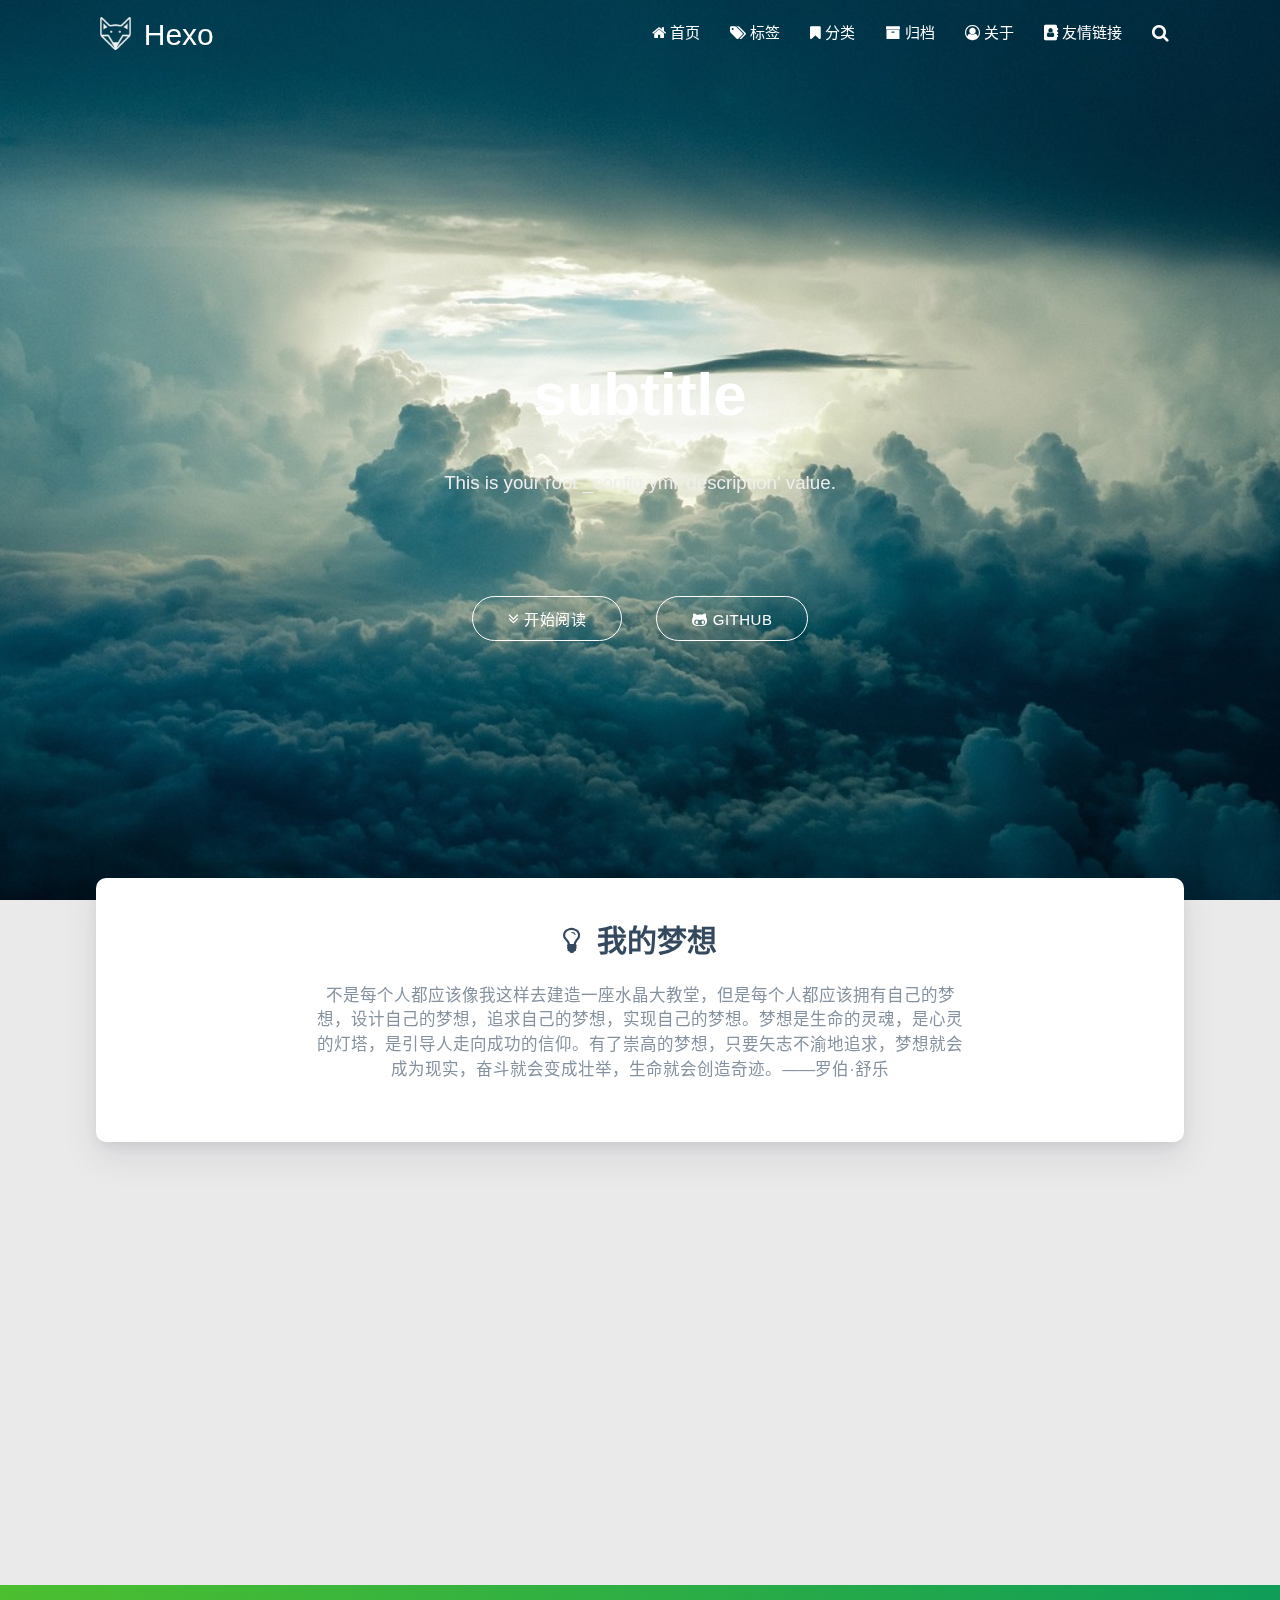
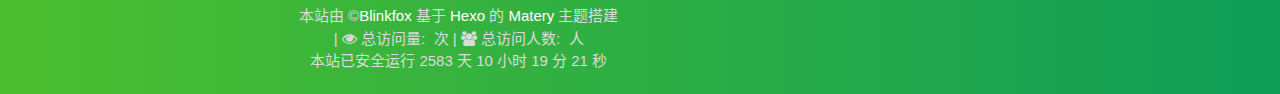
==== index.html @ eeea19c9 "Site updated: 2019-09-08 15:54:22" ====
<!DOCTYPE HTML>
<html lang="zh-CN">


<head><meta name="generator" content="Hexo 3.9.0">
    <meta charset="utf-8">
    <meta name="keywords" content="Hexo">
    <meta name="description" content="Hexo">
    <meta http-equiv="X-UA-Compatible" content="IE=edge">
    <meta name="viewport" content="width=device-width, initial-scale=1.0, user-scalable=no">
    <meta name="renderer" content="webkit|ie-stand|ie-comp">
    <meta name="mobile-web-app-capable" content="yes">
    <meta name="format-detection" content="telephone=no">
    <meta name="apple-mobile-web-app-capable" content="yes">
    <meta name="apple-mobile-web-app-status-bar-style" content="black-translucent">
    <title>Hexo</title>
    <link rel="icon" type="image/png" href="/favicon.png">

    <link rel="stylesheet" type="text/css" href="/libs/awesome/css/font-awesome.min.css">
    <link rel="stylesheet" type="text/css" href="/libs/materialize/materialize.min.css">
    <link rel="stylesheet" type="text/css" href="/libs/aos/aos.css">
    <link rel="stylesheet" type="text/css" href="/libs/animate/animate.min.css">
    <link rel="stylesheet" type="text/css" href="/libs/lightGallery/css/lightgallery.min.css">
    <link rel="stylesheet" type="text/css" href="/css/matery.css">
    <link rel="stylesheet" type="text/css" href="/css/my.css">
    <style type="text/css">
        
    </style>

    <script src="/libs/jquery/jquery-2.2.0.min.js"></script>
</head>


<body>

<header class="navbar-fixed">
    <nav id="headNav" class="bg-color nav-transparent">
        <div id="navContainer" class="nav-wrapper container">
            <div class="brand-logo">
                <a href="/" class="waves-effect waves-light">
                    
                    <img src="/medias/logo.png" class="logo-img" alt="LOGO">
                    
                    <span class="logo-span">Hexo</span>
                </a>
            </div>
            

<a href="#" data-target="mobile-nav" class="sidenav-trigger button-collapse"><i class="fa fa-navicon"></i></a>
<ul class="right">
    
    <li class="hide-on-med-and-down">
        <a href="/" class="waves-effect waves-light">
            
            <i class="fa fa-home"></i>
            
            <span>首页</span>
        </a>
    </li>
    
    <li class="hide-on-med-and-down">
        <a href="/tags" class="waves-effect waves-light">
            
            <i class="fa fa-tags"></i>
            
            <span>标签</span>
        </a>
    </li>
    
    <li class="hide-on-med-and-down">
        <a href="/categories" class="waves-effect waves-light">
            
            <i class="fa fa-bookmark"></i>
            
            <span>分类</span>
        </a>
    </li>
    
    <li class="hide-on-med-and-down">
        <a href="/archives" class="waves-effect waves-light">
            
            <i class="fa fa-archive"></i>
            
            <span>归档</span>
        </a>
    </li>
    
    <li class="hide-on-med-and-down">
        <a href="/about" class="waves-effect waves-light">
            
            <i class="fa fa-user-circle-o"></i>
            
            <span>关于</span>
        </a>
    </li>
    
    <li class="hide-on-med-and-down">
        <a href="/friends" class="waves-effect waves-light">
            
            <i class="fa fa-address-book"></i>
            
            <span>友情链接</span>
        </a>
    </li>
    
    <li>
        <a href="#searchModal" class="modal-trigger waves-effect waves-light">
            <i id="searchIcon" class="fa fa-search" title="搜索"></i>
        </a>
    </li>
</ul>

<div id="mobile-nav" class="side-nav sidenav">

    <div class="mobile-head bg-color">
        
        <img src="/medias/logo.png" class="logo-img circle responsive-img">
        
        <div class="logo-name">Hexo</div>
        <div class="logo-desc">
            
            Never really desperate, only the lost of the soul.
            
        </div>
    </div>

    

    <ul class="menu-list mobile-menu-list">
        
        <li>
            <a href="/" class="waves-effect waves-light">
                
                <i class="fa fa-fw fa-home"></i>
                
                首页
            </a>
        </li>
        
        <li>
            <a href="/tags" class="waves-effect waves-light">
                
                <i class="fa fa-fw fa-tags"></i>
                
                标签
            </a>
        </li>
        
        <li>
            <a href="/categories" class="waves-effect waves-light">
                
                <i class="fa fa-fw fa-bookmark"></i>
                
                分类
            </a>
        </li>
        
        <li>
            <a href="/archives" class="waves-effect waves-light">
                
                <i class="fa fa-fw fa-archive"></i>
                
                归档
            </a>
        </li>
        
        <li>
            <a href="/about" class="waves-effect waves-light">
                
                <i class="fa fa-fw fa-user-circle-o"></i>
                
                关于
            </a>
        </li>
        
        <li>
            <a href="/friends" class="waves-effect waves-light">
                
                <i class="fa fa-fw fa-address-book"></i>
                
                友情链接
            </a>
        </li>
        
        
        <li><div class="divider"></div></li>
        <li>
            <a href="https://github.com/blinkfox/hexo-theme-matery" class="waves-effect waves-light" target="_blank">
                <i class="fa fa-github-square fa-fw"></i>Fork Me
            </a>
        </li>
        
    </ul>
</div>

        </div>

        
            <style>
    .nav-transparent .github-corner {
        display: none !important;
    }

    .github-corner {
        position: absolute;
        z-index: 10;
        top: 0;
        right: 0;
        border: 0;
        transform: scale(1.1);
    }

    .github-corner svg {
        color: #0f9d58;
        fill: #fff;
        height: 64px;
        width: 64px;
    }

    .github-corner:hover .octo-arm {
        animation: a 0.56s ease-in-out;
    }

    .github-corner .octo-arm {
        animation: none;
    }

    @keyframes a {
        0%,
        to {
            transform: rotate(0);
        }
        20%,
        60% {
            transform: rotate(-25deg);
        }
        40%,
        80% {
            transform: rotate(10deg);
        }
    }
</style>

<a href="https://github.com/blinkfox/hexo-theme-matery" class="github-corner tooltipped hide-on-med-and-down" target="_blank"
   data-tooltip="Fork Me" data-position="left" data-delay="50">
    <svg viewBox="0 0 250 250" aria-hidden="true">
        <path d="M0,0 L115,115 L130,115 L142,142 L250,250 L250,0 Z"></path>
        <path d="M128.3,109.0 C113.8,99.7 119.0,89.6 119.0,89.6 C122.0,82.7 120.5,78.6 120.5,78.6 C119.2,72.0 123.4,76.3 123.4,76.3 C127.3,80.9 125.5,87.3 125.5,87.3 C122.9,97.6 130.6,101.9 134.4,103.2"
              fill="currentColor" style="transform-origin: 130px 106px;" class="octo-arm"></path>
        <path d="M115.0,115.0 C114.9,115.1 118.7,116.5 119.8,115.4 L133.7,101.6 C136.9,99.2 139.9,98.4 142.2,98.6 C133.8,88.0 127.5,74.4 143.8,58.0 C148.5,53.4 154.0,51.2 159.7,51.0 C160.3,49.4 163.2,43.6 171.4,40.1 C171.4,40.1 176.1,42.5 178.8,56.2 C183.1,58.6 187.2,61.8 190.9,65.4 C194.5,69.0 197.7,73.2 200.1,77.6 C213.8,80.2 216.3,84.9 216.3,84.9 C212.7,93.1 206.9,96.0 205.4,96.6 C205.1,102.4 203.0,107.8 198.3,112.5 C181.9,128.9 168.3,122.5 157.7,114.1 C157.9,116.9 156.7,120.9 152.7,124.9 L141.0,136.5 C139.8,137.7 141.6,141.9 141.8,141.8 Z"
              fill="currentColor" class="octo-body"></path>
    </svg>
</a>
        
    </nav>

</header>


<style>
    .carousel-control {
        width: 45px;
        height: 45px;
        line-height: 55px;
        border-radius: 45px;
        background: transparent;
        cursor: pointer;
        z-index: 100;
    }

    #prev-cover {
        position: absolute;
        top: 48%;
        left: 8px;
    }

    #next-cover {
        position: absolute;
        top: 48%;
        right: 8px;;
    }

    #prev-cover i {
        margin-right: 3px;
    }

    #next-cover i {
        margin-left: 3px;
    }

    .carousel-control:hover {
        background-color:rgba(0, 0, 0, .4);
    }

    .carousel-control i {
        color: #fff;
        font-size: 2.4rem;
    }
</style>



<div class="carousel carousel-slider center index-cover" data-indicators="true" style="margin-top: -64px;">
    

    <div class="carousel-item red white-text bg-cover about-cover">
        <div class="container">
            <div class="row">
    <div class="col s10 offset-s1 m8 offset-m2 l8 offset-l2">
        <div class="brand">
            <div class="title center-align">
                
                    subtitle
                
            </div>

            <div class="description center-align">
                
                    This is your root _config.yml 'description' value.
                
            </div>
        </div>
    </div>
</div>
<script>
// 每天切换 banner 图.  Switch banner image every day.
$('.bg-cover').css('background-image', 'url(/medias/banner/' + new Date().getDay() + '.jpg)');
</script>

            <div class="cover-btns">
                <a href="#indexCard" class="waves-effect waves-light btn">
                    <i class="fa fa-angle-double-down"></i>开始阅读
                </a>

                
                <a href="https://github.com/blinkfox/hexo-theme-matery" class="waves-effect waves-light btn" target="_blank">
                    <i class="fa fa-github-alt"></i>Github
                </a>
                
            </div>
            <div class="cover-social-link">














</div>
        </div>
    </div>

    
</div>

<script>
$(function () {
    let coverSlider = $('.carousel');
    coverSlider.carousel({
        duration: Number('120'),
        fullWidth: true,
        indicators: 'true' === 'true'
    });

    let carouselIntervalId;
    
    // Loop to call the next cover article picture.
    let autoCarousel = function() {
        carouselIntervalId = setInterval(function () {
            coverSlider.carousel('next');
        }, 5000);
    };
    autoCarousel();
    

    let restartPlay = function () {
        
        clearInterval(carouselIntervalId);
        autoCarousel();
        
    };

    
    // prev and next cover post.
    $('#prev-cover').click(function () {
        coverSlider.carousel('prev');
        restartPlay();
    });
    $('#next-cover').click(function () {
        coverSlider.carousel('next');
        restartPlay();
    });
    
});
</script>



<main class="content">

    
    <div id="indexCard" class="index-card">
        <div class="container ">
            <div class="card">
                <div class="card-content">
                    
                        <div class="dream">
    
    <div class="title center-align">
        <i class="fa fa-lightbulb-o"></i>&nbsp;&nbsp;我的梦想
    </div>
    
    <div class="row">
        <div class="col l8 offset-l2 m10 offset-m1 s10 offset-s1 center-align text">
            不是每个人都应该像我这样去建造一座水晶大教堂，但是每个人都应该拥有自己的梦想，设计自己的梦想，追求自己的梦想，实现自己的梦想。梦想是生命的灵魂，是心灵的灯塔，是引导人走向成功的信仰。有了崇高的梦想，只要矢志不渝地追求，梦想就会成为现实，奋斗就会变成壮举，生命就会创造奇迹。——罗伯·舒乐
        </div>
    </div>
</div>
                    

                    

                    

                    <div id="recommend-sections" class="recommend">
                        



                    </div>
                </div>
            </div>
        </div>
    </div>
    

    

    <!-- 所有文章卡片 -->
    <article id="articles" class="container articles">
        <div class="row article-row">
            
            <div class="article col s12 m6 l4" data-aos="zoom-in">
                <div class="card">
                    <a href="/2019/09/08/Blog-test/">
                        <div class="card-image">
                            
                            
                            <img src="/medias/featureimages/0.jpg" class="responsive-img" alt="Blog test">
                            
                            <span class="card-title">Blog test</span>
                        </div>
                    </a>

                    <div class="card-content article-content">
                        <div class="summary block-with-text">
                            
                                
                            
                        </div>
                        <div class="publish-info">
                            <span class="publish-date">
                                <i class="fa fa-clock-o fa-fw icon-date"></i>2019-09-08
                            </span>
                            <span class="publish-author">
                                
                                <i class="fa fa-user fa-fw"></i>
                                txink
                                
                            </span>
                        </div>
                    </div>

                    
                </div>
            </div>
            
            <div class="article col s12 m6 l4" data-aos="zoom-in">
                <div class="card">
                    <a href="/2019/09/08/hello-world/">
                        <div class="card-image">
                            
                            
                            <img src="/medias/featureimages/12.jpg" class="responsive-img" alt="Hello World">
                            
                            <span class="card-title">Hello World</span>
                        </div>
                    </a>

                    <div class="card-content article-content">
                        <div class="summary block-with-text">
                            
                                Welcome to Hexo! This is your very first post. Check documentation for more info. If you get any problems when using Hex
                            
                        </div>
                        <div class="publish-info">
                            <span class="publish-date">
                                <i class="fa fa-clock-o fa-fw icon-date"></i>2019-09-08
                            </span>
                            <span class="publish-author">
                                
                                <i class="fa fa-user fa-fw"></i>
                                txink
                                
                            </span>
                        </div>
                    </div>

                    
                </div>
            </div>
            
        </div>
    </article>

</main>



<footer class="page-footer bg-color">
    <div class="container row center-align">
        <div class="col s12 m8 l8 copy-right">
            本站由&nbsp;&copy;<a href="https://blinkfox.github.io/" target="_blank">Blinkfox</a>&nbsp;基于
            <a href="https://hexo.io/" target="_blank">Hexo</a>&nbsp;的
            <a href="https://github.com/blinkfox/hexo-theme-matery" target="_blank">Matery</a>&nbsp;主题搭建
            <br>
            
            
            
            
            
            <span id="busuanzi_container_site_pv">
                |&nbsp;<i class="fa fa-eye"></i>&nbsp;总访问量:&nbsp;<span id="busuanzi_value_site_pv"
                    class="white-color"></span>&nbsp;次
            </span>
            
            
            <span id="busuanzi_container_site_uv">
                |&nbsp;<i class="fa fa-users"></i>&nbsp;总访问人数:&nbsp;<span id="busuanzi_value_site_uv"
                    class="white-color"></span>&nbsp;人
            </span>
            <br>
            <span id="timeDate">载入天数...</span><span id="times">载入时分秒...</span>
            <script>
                var now = new Date();

                function createtime() {
                    var grt = new Date("06/28/2019 00:00:00");
                    now.setTime(now.getTime() + 250);
                    days = (now - grt) / 1000 / 60 / 60 / 24;
                    dnum = Math.floor(days);
                    hours = (now - grt) / 1000 / 60 / 60 - (24 * dnum);
                    hnum = Math.floor(hours);
                    if (String(hnum).length == 1) {
                        hnum = "0" + hnum;
                    }
                    minutes = (now - grt) / 1000 / 60 - (24 * 60 * dnum) - (60 * hnum);
                    mnum = Math.floor(minutes);
                    if (String(mnum).length == 1) {
                        mnum = "0" + mnum;
                    }
                    seconds = (now - grt) / 1000 - (24 * 60 * 60 * dnum) - (60 * 60 * hnum) - (60 * mnum);
                    snum = Math.round(seconds);
                    if (String(snum).length == 1) {
                        snum = "0" + snum;
                    }
                    document.getElementById("timeDate").innerHTML = "本站已安全运行 " + dnum + " 天 ";
                    document.getElementById("times").innerHTML = hnum + " 小时 " + mnum + " 分 " + snum + " 秒";
                }
                setInterval("createtime()", 250);
            </script>
            
            
        </div>
        <div class="col s12 m4 l4 social-link social-statis">














</div>
    </div>
</footer>

<div class="progress-bar"></div>


<!-- 搜索遮罩框 -->
<div id="searchModal" class="modal">
    <div class="modal-content">
        <div class="search-header">
            <span class="title"><i class="fa fa-search"></i>&nbsp;&nbsp;搜索</span>
            <input type="search" id="searchInput" name="s" placeholder="请输入搜索的关键字"
                   class="search-input">
        </div>
        <div id="searchResult"></div>
    </div>
</div>

<script src="/js/search.js"></script>
<script type="text/javascript">
$(function () {
    searchFunc("/" + "search.xml", 'searchInput', 'searchResult');
});
</script>
<!-- 回到顶部按钮 -->
<div id="backTop" class="top-scroll">
    <a class="btn-floating btn-large waves-effect waves-light" href="#!">
        <i class="fa fa-angle-up"></i>
    </a>
</div>


<script src="/libs/materialize/materialize.min.js"></script>
<script src="/libs/masonry/masonry.pkgd.min.js"></script>
<script src="/libs/aos/aos.js"></script>
<script src="/libs/scrollprogress/scrollProgress.min.js"></script>
<script src="/libs/lightGallery/js/lightgallery-all.min.js"></script>
<script src="/js/matery.js"></script>

<!-- Global site tag (gtag.js) - Google Analytics -->



    <script src="/libs/others/clicklove.js"></script>


    <script async src="/libs/others/busuanzi.pure.mini.js"></script>


</body>
</html>
---- libs/lightGallery/css/lightgallery.min.css ----
.lg-sub-html,.lg-toolbar{background-color:rgba(0,0,0,.45)}@font-face{font-family:lg;src:url(../fonts/lg.eot?n1z373);src:url(../fonts/lg.eot?#iefixn1z373) format("embedded-opentype"),url(../fonts/lg.woff?n1z373) format("woff"),url(../fonts/lg.ttf?n1z373) format("truetype"),url(../fonts/lg.svg?n1z373#lg) format("svg");font-weight:400;font-style:normal}.lg-icon{font-family:lg;speak:none;font-style:normal;font-weight:400;font-variant:normal;text-transform:none;line-height:1;-webkit-font-smoothing:antialiased;-moz-osx-font-smoothing:grayscale}.lg-actions .lg-next,.lg-actions .lg-prev{background-color:rgba(0,0,0,.45);border-radius:2px;color:#999;cursor:pointer;display:block;font-size:22px;margin-top:-10px;padding:8px 10px 9px;position:absolute;top:50%;z-index:1080;border:none;outline:0}.lg-actions .lg-next.disabled,.lg-actions .lg-prev.disabled{pointer-events:none;opacity:.5}.lg-actions .lg-next:hover,.lg-actions .lg-prev:hover{color:#FFF}.lg-actions .lg-next{right:20px}.lg-actions .lg-next:before{content:"\e095"}.lg-actions .lg-prev{left:20px}.lg-actions .lg-prev:after{content:"\e094"}@-webkit-keyframes lg-right-end{0%,100%{left:0}50%{left:-30px}}@-moz-keyframes lg-right-end{0%,100%{left:0}50%{left:-30px}}@-ms-keyframes lg-right-end{0%,100%{left:0}50%{left:-30px}}@keyframes lg-right-end{0%,100%{left:0}50%{left:-30px}}@-webkit-keyframes lg-left-end{0%,100%{left:0}50%{left:30px}}@-moz-keyframes lg-left-end{0%,100%{left:0}50%{left:30px}}@-ms-keyframes lg-left-end{0%,100%{left:0}50%{left:30px}}@keyframes lg-left-end{0%,100%{left:0}50%{left:30px}}.lg-outer.lg-right-end .lg-object{-webkit-animation:lg-right-end .3s;-o-animation:lg-right-end .3s;animation:lg-right-end .3s;position:relative}.lg-outer.lg-left-end .lg-object{-webkit-animation:lg-left-end .3s;-o-animation:lg-left-end .3s;animation:lg-left-end .3s;position:relative}.lg-toolbar{z-index:1082;left:0;position:absolute;top:0;width:100%}.lg-toolbar .lg-icon{color:#999;cursor:pointer;float:right;font-size:24px;height:47px;line-height:27px;padding:10px 0;text-align:center;width:50px;text-decoration:none!important;outline:0;-webkit-transition:color .2s linear;-o-transition:color .2s linear;transition:color .2s linear}.lg-toolbar .lg-icon:hover{color:#FFF}.lg-toolbar .lg-close:after{content:"\e070"}.lg-toolbar .lg-download:after{content:"\e0f2"}.lg-sub-html{bottom:0;color:#EEE;font-size:16px;left:0;padding:10px 40px;position:fixed;right:0;text-align:center;z-index:1080}.lg-sub-html h4{margin:0;font-size:13px;font-weight:700}.lg-sub-html p{font-size:12px;margin:5px 0 0}#lg-counter{color:#999;display:inline-block;font-size:16px;padding-left:20px;padding-top:12px;vertical-align:middle}.lg-next,.lg-prev,.lg-toolbar{opacity:1;-webkit-transition:-webkit-transform .35s cubic-bezier(0,0,.25,1) 0s,opacity .35s cubic-bezier(0,0,.25,1) 0s,color .2s linear;-moz-transition:-moz-transform .35s cubic-bezier(0,0,.25,1) 0s,opacity .35s cubic-bezier(0,0,.25,1) 0s,color .2s linear;-o-transition:-o-transform .35s cubic-bezier(0,0,.25,1) 0s,opacity .35s cubic-bezier(0,0,.25,1) 0s,color .2s linear;transition:transform .35s cubic-bezier(0,0,.25,1) 0s,opacity .35s cubic-bezier(0,0,.25,1) 0s,color .2s linear}.lg-hide-items .lg-prev{opacity:0;-webkit-transform:translate3d(-10px,0,0);transform:translate3d(-10px,0,0)}.lg-hide-items .lg-next{opacity:0;-webkit-transform:translate3d(10px,0,0);transform:translate3d(10px,0,0)}.lg-hide-items .lg-toolbar{opacity:0;-webkit-transform:translate3d(0,-10px,0);transform:translate3d(0,-10px,0)}body:not(.lg-from-hash) .lg-outer.lg-start-zoom .lg-object{-webkit-transform:scale3d(.5,.5,.5);transform:scale3d(.5,.5,.5);opacity:0;-webkit-transition:-webkit-transform 250ms cubic-bezier(0,0,.25,1) 0s,opacity 250ms cubic-bezier(0,0,.25,1)!important;-moz-transition:-moz-transform 250ms cubic-bezier(0,0,.25,1) 0s,opacity 250ms cubic-bezier(0,0,.25,1)!important;-o-transition:-o-transform 250ms cubic-bezier(0,0,.25,1) 0s,opacity 250ms cubic-bezier(0,0,.25,1)!important;transition:transform 250ms cubic-bezier(0,0,.25,1) 0s,opacity 250ms cubic-bezier(0,0,.25,1)!important;-webkit-transform-origin:50% 50%;-moz-transform-origin:50% 50%;-ms-transform-origin:50% 50%;transform-origin:50% 50%}body:not(.lg-from-hash) .lg-outer.lg-start-zoom .lg-item.lg-complete .lg-object{-webkit-transform:scale3d(1,1,1);transform:scale3d(1,1,1);opacity:1}.lg-outer .lg-thumb-outer{background-color:#0D0A0A;bottom:0;position:absolute;width:100%;z-index:1080;max-height:350px;-webkit-transform:translate3d(0,100%,0);transform:translate3d(0,100%,0);-webkit-transition:-webkit-transform .25s cubic-bezier(0,0,.25,1) 0s;-moz-transition:-moz-transform .25s cubic-bezier(0,0,.25,1) 0s;-o-transition:-o-transform .25s cubic-bezier(0,0,.25,1) 0s;transition:transform .25s cubic-bezier(0,0,.25,1) 0s}.lg-outer .lg-thumb-outer.lg-grab .lg-thumb-item{cursor:-webkit-grab;cursor:-moz-grab;cursor:-o-grab;cursor:-ms-grab;cursor:grab}.lg-outer .lg-thumb-outer.lg-grabbing .lg-thumb-item{cursor:move;cursor:-webkit-grabbing;cursor:-moz-grabbing;cursor:-o-grabbing;cursor:-ms-grabbing;cursor:grabbing}.lg-outer .lg-thumb-outer.lg-dragging .lg-thumb{-webkit-transition-duration:0s!important;transition-duration:0s!important}.lg-outer.lg-thumb-open .lg-thumb-outer{-webkit-transform:translate3d(0,0,0);transform:translate3d(0,0,0)}.lg-outer .lg-thumb{padding:10px 0;height:100%;margin-bottom:-5px}.lg-outer .lg-thumb-item{cursor:pointer;float:left;overflow:hidden;height:100%;border:2px solid #FFF;border-radius:4px;margin-bottom:5px}@media (min-width:1025px){.lg-outer .lg-thumb-item{-webkit-transition:border-color .25s ease;-o-transition:border-color .25s ease;transition:border-color .25s ease}}.lg-outer .lg-thumb-item.active,.lg-outer .lg-thumb-item:hover{border-color:#a90707}.lg-outer .lg-thumb-item img{width:100%;height:100%;object-fit:cover}.lg-outer.lg-has-thumb .lg-item{padding-bottom:120px}.lg-outer.lg-can-toggle .lg-item{padding-bottom:0}.lg-outer.lg-pull-caption-up .lg-sub-html{-webkit-transition:bottom .25s ease;-o-transition:bottom .25s ease;transition:bottom .25s ease}.lg-outer.lg-pull-caption-up.lg-thumb-open .lg-sub-html{bottom:100px}.lg-outer .lg-toogle-thumb{background-color:#0D0A0A;border-radius:2px 2px 0 0;color:#999;cursor:pointer;font-size:24px;height:39px;line-height:27px;padding:5px 0;position:absolute;right:20px;text-align:center;top:-39px;width:50px}.lg-outer .lg-toogle-thumb:hover,.lg-outer.lg-dropdown-active #lg-share{color:#FFF}.lg-outer .lg-toogle-thumb:after{content:"\e1ff"}.lg-outer .lg-video-cont{display:inline-block;vertical-align:middle;max-width:1140px;max-height:100%;width:100%;padding:0 5px}.lg-outer .lg-video{width:100%;height:0;padding-bottom:56.25%;overflow:hidden;position:relative}.lg-outer .lg-video .lg-object{display:inline-block;position:absolute;top:0;left:0;width:100%!important;height:100%!important}.lg-outer .lg-video .lg-video-play{width:84px;height:59px;position:absolute;left:50%;top:50%;margin-left:-42px;margin-top:-30px;z-index:1080;cursor:pointer}.lg-outer .lg-has-iframe .lg-video{-webkit-overflow-scrolling:touch;overflow:auto}.lg-outer .lg-has-vimeo .lg-video-play{background:url(../img/vimeo-play.png) no-repeat}.lg-outer .lg-has-vimeo:hover .lg-video-play{background:url(../img/vimeo-play.png) 0 -58px no-repeat}.lg-outer .lg-has-html5 .lg-video-play{background:url(../img/video-play.png) no-repeat;height:64px;margin-left:-32px;margin-top:-32px;width:64px;opacity:.8}.lg-outer .lg-has-html5:hover .lg-video-play{opacity:1}.lg-outer .lg-has-youtube .lg-video-play{background:url(../img/youtube-play.png) no-repeat}.lg-outer .lg-has-youtube:hover .lg-video-play{background:url(../img/youtube-play.png) 0 -60px no-repeat}.lg-outer .lg-video-object{width:100%!important;height:100%!important;position:absolute;top:0;left:0}.lg-outer .lg-has-video .lg-video-object{visibility:hidden}.lg-outer .lg-has-video.lg-video-playing .lg-object,.lg-outer .lg-has-video.lg-video-playing .lg-video-play{display:none}.lg-outer .lg-has-video.lg-video-playing .lg-video-object{visibility:visible}.lg-progress-bar{background-color:#333;height:5px;left:0;position:absolute;top:0;width:100%;z-index:1083;opacity:0;-webkit-transition:opacity 80ms ease 0s;-moz-transition:opacity 80ms ease 0s;-o-transition:opacity 80ms ease 0s;transition:opacity 80ms ease 0s}.lg-progress-bar .lg-progress{background-color:#a90707;height:5px;width:0}.lg-progress-bar.lg-start .lg-progress{width:100%}.lg-show-autoplay .lg-progress-bar{opacity:1}.lg-autoplay-button:after{content:"\e01d"}.lg-show-autoplay .lg-autoplay-button:after{content:"\e01a"}.lg-outer.lg-css3.lg-zoom-dragging .lg-item.lg-complete.lg-zoomable .lg-image,.lg-outer.lg-css3.lg-zoom-dragging .lg-item.lg-complete.lg-zoomable .lg-img-wrap{-webkit-transition-duration:0s;transition-duration:0s}.lg-outer.lg-use-transition-for-zoom .lg-item.lg-complete.lg-zoomable .lg-img-wrap{-webkit-transition:-webkit-transform .3s cubic-bezier(0,0,.25,1) 0s;-moz-transition:-moz-transform .3s cubic-bezier(0,0,.25,1) 0s;-o-transition:-o-transform .3s cubic-bezier(0,0,.25,1) 0s;transition:transform .3s cubic-bezier(0,0,.25,1) 0s}.lg-outer.lg-use-left-for-zoom .lg-item.lg-complete.lg-zoomable .lg-img-wrap{-webkit-transition:left .3s cubic-bezier(0,0,.25,1) 0s,top .3s cubic-bezier(0,0,.25,1) 0s;-moz-transition:left .3s cubic-bezier(0,0,.25,1) 0s,top .3s cubic-bezier(0,0,.25,1) 0s;-o-transition:left .3s cubic-bezier(0,0,.25,1) 0s,top .3s cubic-bezier(0,0,.25,1) 0s;transition:left .3s cubic-bezier(0,0,.25,1) 0s,top .3s cubic-bezier(0,0,.25,1) 0s}.lg-outer .lg-item.lg-complete.lg-zoomable .lg-img-wrap{-webkit-transform:translate3d(0,0,0);transform:translate3d(0,0,0);-webkit-backface-visibility:hidden;-moz-backface-visibility:hidden;backface-visibility:hidden}.lg-outer .lg-item.lg-complete.lg-zoomable .lg-image{-webkit-transform:scale3d(1,1,1);transform:scale3d(1,1,1);-webkit-transition:-webkit-transform .3s cubic-bezier(0,0,.25,1) 0s,opacity .15s!important;-moz-transition:-moz-transform .3s cubic-bezier(0,0,.25,1) 0s,opacity .15s!important;-o-transition:-o-transform .3s cubic-bezier(0,0,.25,1) 0s,opacity .15s!important;transition:transform .3s cubic-bezier(0,0,.25,1) 0s,opacity .15s!important;-webkit-transform-origin:0 0;-moz-transform-origin:0 0;-ms-transform-origin:0 0;transform-origin:0 0;-webkit-backface-visibility:hidden;-moz-backface-visibility:hidden;backface-visibility:hidden}#lg-zoom-in:after{content:"\e311"}#lg-actual-size{font-size:20px}#lg-actual-size:after{content:"\e033"}#lg-zoom-out{opacity:.5;pointer-events:none}#lg-zoom-out:after{content:"\e312"}.lg-zoomed #lg-zoom-out{opacity:1;pointer-events:auto}.lg-outer .lg-pager-outer{bottom:60px;left:0;position:absolute;right:0;text-align:center;z-index:1080;height:10px}.lg-outer .lg-pager-outer.lg-pager-hover .lg-pager-cont{overflow:visible}.lg-outer .lg-pager-cont{cursor:pointer;display:inline-block;overflow:hidden;position:relative;vertical-align:top;margin:0 5px}.lg-outer .lg-pager-cont:hover .lg-pager-thumb-cont{opacity:1;-webkit-transform:translate3d(0,0,0);transform:translate3d(0,0,0)}.lg-outer .lg-pager-cont.lg-pager-active .lg-pager{box-shadow:0 0 0 2px #fff inset}.lg-outer .lg-pager-thumb-cont{background-color:#fff;color:#FFF;bottom:100%;height:83px;left:0;margin-bottom:20px;margin-left:-60px;opacity:0;padding:5px;position:absolute;width:120px;border-radius:3px;-webkit-transition:opacity .15s ease 0s,-webkit-transform .15s ease 0s;-moz-transition:opacity .15s ease 0s,-moz-transform .15s ease 0s;-o-transition:opacity .15s ease 0s,-o-transform .15s ease 0s;transition:opacity .15s ease 0s,transform .15s ease 0s;-webkit-transform:translate3d(0,5px,0);transform:translate3d(0,5px,0)}.lg-outer .lg-pager-thumb-cont img{width:100%;height:100%}.lg-outer .lg-pager{background-color:rgba(255,255,255,.5);border-radius:50%;box-shadow:0 0 0 8px rgba(255,255,255,.7) inset;display:block;height:12px;-webkit-transition:box-shadow .3s ease 0s;-o-transition:box-shadow .3s ease 0s;transition:box-shadow .3s ease 0s;width:12px}.lg-outer .lg-pager:focus,.lg-outer .lg-pager:hover{box-shadow:0 0 0 8px #fff inset}.lg-outer .lg-caret{border-left:10px solid transparent;border-right:10px solid transparent;border-top:10px dashed;bottom:-10px;display:inline-block;height:0;left:50%;margin-left:-5px;position:absolute;vertical-align:middle;width:0}.lg-fullscreen:after{content:"\e20c"}.lg-fullscreen-on .lg-fullscreen:after{content:"\e20d"}.lg-outer #lg-dropdown-overlay{background-color:rgba(0,0,0,.25);bottom:0;cursor:default;left:0;position:fixed;right:0;top:0;z-index:1081;opacity:0;visibility:hidden;-webkit-transition:visibility 0s linear .18s,opacity .18s linear 0s;-o-transition:visibility 0s linear .18s,opacity .18s linear 0s;transition:visibility 0s linear .18s,opacity .18s linear 0s}.lg-outer.lg-dropdown-active #lg-dropdown-overlay,.lg-outer.lg-dropdown-active .lg-dropdown{-webkit-transition-delay:0s;transition-delay:0s;-moz-transform:translate3d(0,0,0);-o-transform:translate3d(0,0,0);-ms-transform:translate3d(0,0,0);-webkit-transform:translate3d(0,0,0);transform:translate3d(0,0,0);opacity:1;visibility:visible}.lg-outer .lg-dropdown{background-color:#fff;border-radius:2px;font-size:14px;list-style-type:none;margin:0;padding:10px 0;position:absolute;right:0;text-align:left;top:50px;opacity:0;visibility:hidden;-moz-transform:translate3d(0,5px,0);-o-transform:translate3d(0,5px,0);-ms-transform:translate3d(0,5px,0);-webkit-transform:translate3d(0,5px,0);transform:translate3d(0,5px,0);-webkit-transition:-webkit-transform .18s linear 0s,visibility 0s linear .5s,opacity .18s linear 0s;-moz-transition:-moz-transform .18s linear 0s,visibility 0s linear .5s,opacity .18s linear 0s;-o-transition:-o-transform .18s linear 0s,visibility 0s linear .5s,opacity .18s linear 0s;transition:transform .18s linear 0s,visibility 0s linear .5s,opacity .18s linear 0s}.lg-outer .lg-dropdown:after{content:"";display:block;height:0;width:0;position:absolute;border:8px solid transparent;border-bottom-color:#FFF;right:16px;top:-16px}.lg-outer .lg-dropdown>li:last-child{margin-bottom:0}.lg-outer .lg-dropdown>li:hover .lg-icon,.lg-outer .lg-dropdown>li:hover a{color:#333}.lg-outer .lg-dropdown a{color:#333;display:block;white-space:pre;padding:4px 12px;font-family:"Open Sans","Helvetica Neue",Helvetica,Arial,sans-serif;font-size:12px}.lg-outer .lg-dropdown a:hover{background-color:rgba(0,0,0,.07)}.lg-outer .lg-dropdown .lg-dropdown-text{display:inline-block;line-height:1;margin-top:-3px;vertical-align:middle}.lg-outer .lg-dropdown .lg-icon{color:#333;display:inline-block;float:none;font-size:20px;height:auto;line-height:1;margin-right:8px;padding:0;vertical-align:middle;width:auto}.lg-outer,.lg-outer .lg,.lg-outer .lg-inner{width:100%;height:100%}.lg-outer #lg-share{position:relative}.lg-outer #lg-share:after{content:"\e80d"}.lg-outer #lg-share-facebook .lg-icon{color:#3b5998}.lg-outer #lg-share-facebook .lg-icon:after{content:"\e901"}.lg-outer #lg-share-twitter .lg-icon{color:#00aced}.lg-outer #lg-share-twitter .lg-icon:after{content:"\e904"}.lg-outer #lg-share-googleplus .lg-icon{color:#dd4b39}.lg-outer #lg-share-googleplus .lg-icon:after{content:"\e902"}.lg-outer #lg-share-pinterest .lg-icon{color:#cb2027}.lg-outer #lg-share-pinterest .lg-icon:after{content:"\e903"}.lg-group:after{content:"";display:table;clear:both}.lg-outer{position:fixed;top:0;left:0;z-index:1050;text-align:left;opacity:0;-webkit-transition:opacity .15s ease 0s;-o-transition:opacity .15s ease 0s;transition:opacity .15s ease 0s}.lg-outer *{-webkit-box-sizing:border-box;-moz-box-sizing:border-box;box-sizing:border-box}.lg-outer.lg-visible{opacity:1}.lg-outer.lg-css3 .lg-item.lg-current,.lg-outer.lg-css3 .lg-item.lg-next-slide,.lg-outer.lg-css3 .lg-item.lg-prev-slide{-webkit-transition-duration:inherit!important;transition-duration:inherit!important;-webkit-transition-timing-function:inherit!important;transition-timing-function:inherit!important}.lg-outer.lg-css3.lg-dragging .lg-item.lg-current,.lg-outer.lg-css3.lg-dragging .lg-item.lg-next-slide,.lg-outer.lg-css3.lg-dragging .lg-item.lg-prev-slide{-webkit-transition-duration:0s!important;transition-duration:0s!important;opacity:1}.lg-outer.lg-grab img.lg-object{cursor:-webkit-grab;cursor:-moz-grab;cursor:-o-grab;cursor:-ms-grab;cursor:grab}.lg-outer.lg-grabbing img.lg-object{cursor:move;cursor:-webkit-grabbing;cursor:-moz-grabbing;cursor:-o-grabbing;cursor:-ms-grabbing;cursor:grabbing}.lg-outer .lg{position:relative;overflow:hidden;margin-left:auto;margin-right:auto;max-width:100%;max-height:100%}.lg-outer .lg-inner{position:absolute;left:0;top:0;white-space:nowrap}.lg-outer .lg-item{background:url(../img/loading.gif) center center no-repeat;display:none!important}.lg-outer.lg-css .lg-current,.lg-outer.lg-css3 .lg-current,.lg-outer.lg-css3 .lg-next-slide,.lg-outer.lg-css3 .lg-prev-slide{display:inline-block!important}.lg-outer .lg-img-wrap,.lg-outer .lg-item{display:inline-block;text-align:center;position:absolute;width:100%;height:100%}.lg-outer .lg-img-wrap:before,.lg-outer .lg-item:before{content:"";display:inline-block;height:50%;width:1px;margin-right:-1px}.lg-outer .lg-img-wrap{position:absolute;padding:0 5px;left:0;right:0;top:0;bottom:0}.lg-outer .lg-item.lg-complete{background-image:none}.lg-outer .lg-item.lg-current{z-index:1060}.lg-outer .lg-image{display:inline-block;vertical-align:middle;max-width:100%;max-height:100%;width:auto!important;height:auto!important}.lg-outer.lg-show-after-load .lg-item .lg-object,.lg-outer.lg-show-after-load .lg-item .lg-video-play{opacity:0;-webkit-transition:opacity .15s ease 0s;-o-transition:opacity .15s ease 0s;transition:opacity .15s ease 0s}.lg-outer.lg-show-after-load .lg-item.lg-complete .lg-object,.lg-outer.lg-show-after-load .lg-item.lg-complete .lg-video-play{opacity:1}.lg-outer .lg-empty-html,.lg-outer.lg-hide-download #lg-download{display:none}.lg-backdrop{position:fixed;top:0;left:0;right:0;bottom:0;z-index:1040;background-color:#000;opacity:0;-webkit-transition:opacity .15s ease 0s;-o-transition:opacity .15s ease 0s;transition:opacity .15s ease 0s}.lg-backdrop.in{opacity:1}.lg-css3.lg-no-trans .lg-current,.lg-css3.lg-no-trans .lg-next-slide,.lg-css3.lg-no-trans .lg-prev-slide{-webkit-transition:none 0s ease 0s!important;-moz-transition:none 0s ease 0s!important;-o-transition:none 0s ease 0s!important;transition:none 0s ease 0s!important}.lg-css3.lg-use-css3 .lg-item,.lg-css3.lg-use-left .lg-item{-webkit-backface-visibility:hidden;-moz-backface-visibility:hidden;backface-visibility:hidden}.lg-css3.lg-fade .lg-item{opacity:0}.lg-css3.lg-fade .lg-item.lg-current{opacity:1}.lg-css3.lg-fade .lg-item.lg-current,.lg-css3.lg-fade .lg-item.lg-next-slide,.lg-css3.lg-fade .lg-item.lg-prev-slide{-webkit-transition:opacity .1s ease 0s;-moz-transition:opacity .1s ease 0s;-o-transition:opacity .1s ease 0s;transition:opacity .1s ease 0s}.lg-css3.lg-slide.lg-use-css3 .lg-item{opacity:0}.lg-css3.lg-slide.lg-use-css3 .lg-item.lg-prev-slide{-webkit-transform:translate3d(-100%,0,0);transform:translate3d(-100%,0,0)}.lg-css3.lg-slide.lg-use-css3 .lg-item.lg-next-slide{-webkit-transform:translate3d(100%,0,0);transform:translate3d(100%,0,0)}.lg-css3.lg-slide.lg-use-css3 .lg-item.lg-current{-webkit-transform:translate3d(0,0,0);transform:translate3d(0,0,0);opacity:1}.lg-css3.lg-slide.lg-use-css3 .lg-item.lg-current,.lg-css3.lg-slide.lg-use-css3 .lg-item.lg-next-slide,.lg-css3.lg-slide.lg-use-css3 .lg-item.lg-prev-slide{-webkit-transition:-webkit-transform 1s cubic-bezier(0,0,.25,1) 0s,opacity .1s ease 0s;-moz-transition:-moz-transform 1s cubic-bezier(0,0,.25,1) 0s,opacity .1s ease 0s;-o-transition:-o-transform 1s cubic-bezier(0,0,.25,1) 0s,opacity .1s ease 0s;transition:transform 1s cubic-bezier(0,0,.25,1) 0s,opacity .1s ease 0s}.lg-css3.lg-slide.lg-use-left .lg-item{opacity:0;position:absolute;left:0}.lg-css3.lg-slide.lg-use-left .lg-item.lg-prev-slide{left:-100%}.lg-css3.lg-slide.lg-use-left .lg-item.lg-next-slide{left:100%}.lg-css3.lg-slide.lg-use-left .lg-item.lg-current{left:0;opacity:1}.lg-css3.lg-slide.lg-use-left .lg-item.lg-current,.lg-css3.lg-slide.lg-use-left .lg-item.lg-next-slide,.lg-css3.lg-slide.lg-use-left .lg-item.lg-prev-slide{-webkit-transition:left 1s cubic-bezier(0,0,.25,1) 0s,opacity .1s ease 0s;-moz-transition:left 1s cubic-bezier(0,0,.25,1) 0s,opacity .1s ease 0s;-o-transition:left 1s cubic-bezier(0,0,.25,1) 0s,opacity .1s ease 0s;transition:left 1s cubic-bezier(0,0,.25,1) 0s,opacity .1s ease 0s}
---- css/matery.css ----
/*全局基础样式*/
/*小屏幕下(手机类)的样式*/
@media only screen and (max-width: 601px) {
    .container {
        width: 95%;
    }
}

/*中等屏幕下(平板类)的样式*/
@media only screen and (min-width: 600px) and (max-width: 992px) {
    .container {
        width: 90%;
    }
}

/*大屏幕下(桌面类)的样式*/
@media only screen and (min-width: 993px) {
    .container {
        width: 85%;
        max-width: 1125px;
    }

    .post-container {
        width: 90%;
        margin: 0 auto;
        max-width: 1250px;
    }
}

body {
    background-color: #eaeaea;
    margin: 0;
    color: #34495e;
}

h1 {
    margin: 48px 0 22px -5px;
    font-size: 2.0rem;
    font-weight: bold;
    line-height: 2.0rem;
}

h2 {
    margin: 42px 0 18px -5px;
    font-size: 1.8rem;
    font-weight: bold;
    line-height: 1.8rem;
}

h3 {
    margin: 38px 0 15px -4px;
    font-size: 1.6rem;
    font-weight: bold;
    line-height: 1.7rem;
}

h4 {
    margin: 32px 0 12px -4px;
    font-size: 1.45rem;
    font-weight: bold;
    line-height: 1.45rem;
}

h5 {
    margin: 28px 0 8px -4px;
    font-size: 1.2rem;
    font-weight: bold;
    line-height: 1.2rem;
}

h6 {
    margin: 22px 0 4px -4px;
    font-size: 1.1rem;
    line-height: 1.1rem;
}

p {
    font-size: 1rem;
    line-height: 1.5rem;
}

hr {
    margin: 20px 0;
    border: 0;
    border-top: 1px solid #ccc;
}

blockquote {
    border-left: 5px solid #42b983;
    padding: 1rem 0.8rem 0.2rem 0.8rem;
    color: #666;
    background-color: rgba(66, 185, 131, .1);
}

pre {
    padding: 1.5rem !important;
    margin: 1rem 0 !important;
    background: #272822;
    overflow: auto;
    border-radius: 0.35rem;
    tab-size: 4;
}

code {
    padding: 1px 5px;
    font-family: Inconsolata, Monaco, Consolas, 'Courier New', Courier, monospace;
    font-size: 0.91rem;
    color: #e96900;
    background-color: #f8f8f8;
    border-radius: 2px;
}

pre code {
    padding: 0;
    color: #e8eaf6;
    background-color: #272822;
}

pre[class*="language-"] {
    padding: 1.2em;
    margin: .5em 0;
}

code[class*="language-"],
pre[class*="language-"] {
    color: #e8eaf6;
    white-space: pre-wrap !important;
}

b,
strong {
    font-weight: bold;
}

dfn {
    font-style: italic;
}

small {
    font-size: 85%;
}

cite {
    font-style: normal;
}

mark {
    background-color: #fcf8e3;
    padding: .2em;
}

.card {
    border-radius: 10px;
    box-shadow: 0 15px 35px rgba(50, 50, 93, .1), 0 5px 15px rgba(0, 0, 0, .07) !important;
}

.card .card-image img {
    border-radius: 5px 5px 0 0;
}

.container .row {
    margin-bottom: 0;
}

.bg-color {
    background-image: linear-gradient(to right, #4cbf30 0%, #0f9d58 100%);
}

.text-color {
    color: #0f9d58 !important;
}

.white-color {
    color: #fff;
}

.progress-bar {
    height: 4px;
    position: fixed;
    bottom: 0;
    z-index: 300;
    background: linear-gradient(to right, #4cbf30 0%, #0f9d58 100%);
    opacity: 0.8;
}

.sidenav-overlay {
    z-index: 500;
}

.pd-header {
    margin-top: -64px;
}

header .side-nav {
    width: 240px;
    z-index: 999;
    box-shadow: 0 2px 5px 0 rgba(0, 0, 0, 0.16), 0 7px 10px 0 rgba(0, 0, 0, 0.12);
}

nav {
    box-shadow: 0 2px 5px 0 rgba(0, 0, 0, 0.16), 0 7px 10px 0 rgba(0, 0, 0, 0.12);
}

header .nav-transparent {
    background-color: transparent !important;
    background-image: none;
    box-shadow: none;
}

header nav .brand-span {
    font-size: 1.45rem;
}

header .brand-logo .logo-img {
    height: 45px;
    vertical-align: middle;
    padding-bottom: 6px;
}

header .brand-logo .logo-span {
    font-size: 2rem;
}

header .button-collapse i {
    font-size: 1.5rem;
}

header .side-nav .mobile-head {
    padding: 0 15px;
}

header .side-nav .mobile-head img {
    margin-top: 30px;
    width: 75px;
    height: 75px;
}

header .side-nav .mobile-head .logo-name {
    margin-top: -30px;
    padding-left: 10px;
    font-size: 1.5rem;
}

header .side-nav .mobile-head .logo-desc {
    margin-top: -10px;
    padding-left: 10px;
    padding-bottom: 10px;
    font-size: 0.8rem;
    line-height: 1.3rem;
    color: #e3e3e3;
}

header .side-nav .menu-list li {
    padding: 0;
    margin-left: -15px;
}

header .side-nav .menu-list a {
    height: 50px;
    line-height: 50px;
    color: #34495e !important;
}

.mobile-menu-list a i {
    margin-left: 8px !important;
    font-size: 1.16rem;
    color: #34495e !important;
}

header .side-nav .fa-fw {
    width: 3.3rem;
    text-align: left;
}

header .side-nav .social-link {
    position: absolute;
    bottom: 45px;
    padding-left: 15px;
}

.social-link a {
    font-size: 1.2rem;
    display: inline;
    padding: 0 12px;
}

.cover-btns {
    position: relative;
    top: 10vh;
    text-align: center;
}

.cover-btns a {
    margin: 10px 15px;
    padding: 0 35px;
    height: 45px;
    line-height: 45px;
    font-size: 1rem;
    color: #fff;
    border: 1px solid #fff;
    background-color: transparent;
    border-radius: 30px;
    box-shadow: none;
}

.cover-btns a:hover {
    border: 1px solid #f44336;
    background-color: #f44336;
    box-shadow: 0 14px 26px -12px rgba(233, 30, 99, 0.42), 0 4px 23px 0 rgba(0, 0, 0, 0.12), 0 8px 10px -5px rgba(233, 30, 99, 0.2);
}

.cover-btns a i {
    font-size: 1.1rem;
    padding-right: 5px;
}

.cover-social-link {
    position: relative;
    top: 18vh;
    text-align: center;
}

.cover-social-link a {
    padding: 0 15px;
    font-size: 1.35rem;
    color: #fff;
}

header .go-back {
    float: left;
    position: relative;
    padding-left: 5px;
    padding-right: 5px;
    z-index: 1;
    height: 56px;
}

header .go-back i {
    font-size: 1.6rem;
    font-weight: 200;
    line-height: 56px;
}

/* 背景图效果. */
.bg-cover {
    position: relative;
    display: flex;
    align-items: center;
    height: 60vh;
    padding: 0;
    border: 0;
    overflow: hidden;
    background-position: center center;
    background-size: cover;
    transform: translate3d(0px, 0px, 0px);
}

.index-cover {
    height: 100vh;
}

.post-cover {
    height: 40vh !important;
}

.bg-cover:after {
    -webkit-animation: rainbow 60s infinite;
    animation: rainbow 60s infinite;
}

.bg-cover:before, .bg-cover:after {
    position: absolute;
    z-index: 1;
    width: 100%;
    height: 100%;
    display: block;
    left: 0;
    top: 0;
    content: "";
}

.bg-cover .container {
    position: relative;
    color: #fff;
    z-index: 2;
}

.bg-cover .title {
    font-size: 4rem;
    font-weight: 700;
    line-height: 1.85em;
    margin-bottom: 20px;
    position: relative;
}

.bg-cover .description {
    font-size: 1.25rem;
    font-weight: 300;
    line-height: 1.4em;
    color: #eee;
}

.bg-cover .post-title {
    font-size: 1.9rem;
}

@-webkit-keyframes rainbow {
    0%,
    100% {
        background: rgba(156, 39, 176, 0.75);
        background: linear-gradient(45deg, rgba(156, 39, 176, 0.75) 0%, rgba(156, 39, 176, 0.65) 100%);
        background: -moz-linear-gradient(135deg, rgba(156, 39, 176, 0.75) 0%, rgba(156, 39, 176, 0.65) 100%);
        background: -webkit-linear-gradient(135deg, rgba(156, 39, 176, 0.75) 0%, rgba(156, 39, 176, 0.65) 100%);
    }
    16% {
        background: rgba(132, 13, 121, 0.75);
        background: linear-gradient(45deg, rgba(132, 13, 121, 0.75) 0%, rgba(132, 13, 121, 0.65) 100%);
        background: -moz-linear-gradient(135deg, rgba(132, 13, 121, 0.75) 0%, rgba(132, 13, 121, 0.65) 100%);
        background: -webkit-linear-gradient(135deg, rgba(132, 13, 121, 0.75) 0%, rgba(132, 13, 121, 0.65) 100%);
    }
    32% {
        background: rgba(239, 83, 80, 0.75);
        background: linear-gradient(45deg, rgba(239, 83, 80, 0.75) 0%, rgba(239, 83, 80, 0.65) 100%);
        background: -moz-linear-gradient(135deg, rgba(239, 83, 80, 0.75) 0%, rgba(239, 83, 80, 0.65) 100%);
        background: -webkit-linear-gradient(135deg, rgba(239, 83, 80, 0.75) 0%, rgba(239, 83, 80, 0.65) 100%);
    }
    48% {
        background: rgba(255, 87, 34, 0.75);
        background: linear-gradient(45deg, rgba(255, 87, 34, 0.75) 0%, rgba(255, 87, 34, 0.65) 100%);
        background: -moz-linear-gradient(135deg, rgba(255, 87, 34, 0.75) 0%, rgba(255, 87, 34, 0.65) 100%);
        background: -webkit-linear-gradient(135deg, rgba(255, 87, 34, 0.75) 0%, rgba(255, 87, 34, 0.65) 100%);
    }
    64% {
        background: rgba(255, 160, 0, 0.75);
        background: linear-gradient(45deg, rgba(255, 160, 0, 0.75) 0%, rgba(255, 160, 0, 0.65) 100%);
        background: -moz-linear-gradient(135deg, rgba(255, 160, 0, 0.75) 0%, rgba(255, 112, 66, 0.65) 100%);
        background: -webkit-linear-gradient(135deg, rgba(255, 160, 0, 0.75) 0%, rgba(255, 160, 0, 0.65) 100%);
    }
    80% {
        background: rgba(233, 30, 99, 0.75);
        background: linear-gradient(45deg, rgba(233, 30, 99, 0.75) 0%, rgba(233, 30, 99, 0.65) 100%);
        background: -moz-linear-gradient(135deg, rgba(233, 30, 99, 0.75) 0%, rgba(233, 30, 99, 0.65) 100%);
        background: -webkit-linear-gradient(135deg, rgba(2233, 30, 99, 0.75) 0%, rgba(233, 30, 99, 0.65) 100%);
    }
}

@keyframes rainbow {
    0%,
    100% {
        background: rgba(156, 39, 176, 0.75);
        background: linear-gradient(45deg, rgba(156, 39, 176, 0.75) 0%, rgba(156, 39, 176, 0.65) 100%);
        background: -moz-linear-gradient(135deg, rgba(156, 39, 176, 0.75) 0%, rgba(156, 39, 176, 0.65) 100%);
        background: -webkit-linear-gradient(135deg, rgba(156, 39, 176, 0.75) 0%, rgba(156, 39, 176, 0.65) 100%);
    }
    16% {
        background: rgba(132, 13, 121, 0.75);
        background: linear-gradient(45deg, rgba(132, 13, 121, 0.75) 0%, rgba(132, 13, 121, 0.65) 100%);
        background: -moz-linear-gradient(135deg, rgba(132, 13, 121, 0.75) 0%, rgba(132, 13, 121, 0.65) 100%);
        background: -webkit-linear-gradient(135deg, rgba(132, 13, 121, 0.75) 0%, rgba(132, 13, 121, 0.65) 100%);
    }
    32% {
        background: rgba(239, 83, 80, 0.75);
        background: linear-gradient(45deg, rgba(239, 83, 80, 0.75) 0%, rgba(239, 83, 80, 0.65) 100%);
        background: -moz-linear-gradient(135deg, rgba(239, 83, 80, 0.75) 0%, rgba(239, 83, 80, 0.65) 100%);
        background: -webkit-linear-gradient(135deg, rgba(239, 83, 80, 0.75) 0%, rgba(239, 83, 80, 0.65) 100%);
    }
    48% {
        background: rgba(255, 87, 34, 0.75);
        background: linear-gradient(45deg, rgba(255, 87, 34, 0.75) 0%, rgba(255, 87, 34, 0.65) 100%);
        background: -moz-linear-gradient(135deg, rgba(255, 87, 34, 0.75) 0%, rgba(255, 87, 34, 0.65) 100%);
        background: -webkit-linear-gradient(135deg, rgba(255, 87, 34, 0.75) 0%, rgba(255, 87, 34, 0.65) 100%);
    }
    64% {
        background: rgba(255, 160, 0, 0.75);
        background: linear-gradient(45deg, rgba(255, 160, 0, 0.75) 0%, rgba(255, 160, 0, 0.65) 100%);
        background: -moz-linear-gradient(135deg, rgba(255, 160, 0, 0.75) 0%, rgba(255, 112, 66, 0.65) 100%);
        background: -webkit-linear-gradient(135deg, rgba(255, 160, 0, 0.75) 0%, rgba(255, 160, 0, 0.65) 100%);
    }
    80% {
        background: rgba(233, 30, 99, 0.75);
        background: linear-gradient(45deg, rgba(233, 30, 99, 0.75) 0%, rgba(233, 30, 99, 0.65) 100%);
        background: -moz-linear-gradient(135deg, rgba(233, 30, 99, 0.75) 0%, rgba(233, 30, 99, 0.65) 100%);
        background: -webkit-linear-gradient(135deg, rgba(2233, 30, 99, 0.75) 0%, rgba(233, 30, 99, 0.65) 100%);
    }
}

.carousel .indicators {
    padding-bottom: 10px !important;
}

.index-card {
    margin-top: -50px;
    padding-top: 20px;
}

.carousel-post .title {
    font-size: 2.6rem;
}

.carousel-post .cover-btns a {
    margin-top: -30px;
}

.dream {
    margin-top: 20px;
    margin-bottom: 40px;
}

.dream .title,
.music-player .title,
.video-player .title {
    margin-bottom: 20px;
    font-size: 2rem;
    font-weight: 700;
}

.dream .text {
    opacity: .6;
    font-size: 1.1rem;
}

.music-player,
.video-player {
    margin-top: 10px;
    margin-bottom: 50px;
}

.music,
.dplayer-video {
    box-shadow: 0 5px 20px 0 rgba(0,0,0,.2), 0 10px 20px -12px rgba(0,0,0,.5) !important;
}

#recommend-sections {
    margin-top: -30px;
    padding-top: 30px;
}

.index-card .card .card-content {
    padding: 20px 40px;
}

@media only screen and (min-width: 1418px) {
    .recommend {
        margin-top: 20px;
        padding: 0 0.75rem;
    }
}

@media only screen and (max-width: 601px) {
    .index-card .card .card-content {
        padding: 10px 10px;
    }
}

/*中等屏幕下(平板类)的样式*/
@media only screen and (min-width: 600px) and (max-width: 992px) {
    .index-card .card .card-content {
        padding: 20px 20px;
    }
}

.recommend .row .col {
    padding: 0 1.25rem;
}

.recommend .title {
    margin-top: 25px;
    margin-bottom: 25px;
    text-align: center;
    font-size: 1.8rem;
    font-weight: 700;
    line-height: 1.8rem;
}

.recommend .post-card:before {
    position: absolute;
    z-index: 0;
    width: 100%;
    height: 100%;
    display: block;
    left: 0;
    top: 0;
    content: "";
    background-color: rgba(0, 0, 0, .3);
    border-radius: 10px;
}

.recommend .post-card {
    position: relative;
    width: 100%;
    height: 300px;
    max-height: 300px;
    margin-bottom: 15px;
    margin-top: 15px;
    text-align: center;
    border: 0;
    border-radius: 10px;
    color: rgba(0, 0, 0, .87);
    background: #fff 50%;
    background-size: cover;
    box-shadow: 0 15px 35px rgba(50, 50, 93, .1), 0 5px 15px rgba(0, 0, 0, .07);
}

.recommend .post-card .post-body {
    position: relative;
    margin: 0 auto;
    padding: 1.8rem 1.25rem;
    z-index: 2;
}

.recommend .post-card .post-categories {
    margin: 10px auto;
}

.recommend .post-card .post-categories .category {
    padding: 0 8px;
    color: hsla(0, 0%, 100%, .7) !important;
    font-size: .75rem;
    font-weight: 500;
}

.recommend .post-card a {
    color: #fff;
}

.recommend .post-card .post-title {
    height: 48px;
    margin-top: 10px;
    margin-bottom: 5px;
}

.recommend .post-card .post-description {
    margin: 20px auto;
    max-width: 500px;
    height: 65px;
    max-height: 65px;
    font-size: 14px;
    color: hsla(0, 0%, 100%, .78) !important;
}

.recommend .post-card .read-more {
    height: 40px;
    margin: .6rem 1px;
    font-size: 0.9rem;
    font-weight: 400;
    line-height: 40px;
    color: #fff;
    border-radius: 30px;
    box-shadow: 0 2px 2px 0 rgba(244, 67, 54, .14), 0 3px 1px -2px rgba(244, 67, 54, .2), 0 1px 5px 0 rgba(244, 67, 54, .12);
}

.recommend .post-card .read-more .icon {
    font-size: 1.05rem;
    padding-right: 10px;
}

.archive-calendar {
    margin-top: -60px;
    max-width: 820px;
}

#post-calendar {
    width: 100%;
    height: 225px;
}

.settings-content {
    margin-top: -10px;
}

/*文章列表卡片各样式*/
#articles {
    margin-top: 10px;
    margin-bottom: 10px;
}

article a {
    margin-right: 0 !important;
    color: #525f7f;
    text-transform: none !important;
}

article a:hover {
    font-weight: bold;
    color: #42b983;
    text-decoration: underline;
}

.articles .row {
    margin-left: 0;
    margin-right: 0;
}

article .card {
    border-radius: 8px;
}

article .card-image {
    background-color: #222;
}

article .card-image img {
    height: 220px;
    border-radius: 0.3rem;
    opacity: .7;
}

article .tag-image img {
    height: 220px;
}

article .card .card-content {
    padding: 15px 15px 12px 18px;
}

article .article-content .summary {
    padding-bottom: 2px;
    padding-left: 0;
    margin-bottom: 6px;
    word-break: break-all;
}

article .article-content .publish-author {
    float: right;
}

.publish-date .icon-date {
    padding-right: 5px;
}

.publish-author .icon-category {
    padding-left: 10px;
}

.article-content .publish-author .post-category {
    padding-left: 5px;
}

article .card .card-action {
    padding: 10px 15px 10px 18px;
    border-radius: 0 0 8px 8px !important;
}

article .article-tags .chip {
    margin: 2px;
    font-size: 0.8rem;
    font-weight: 400;
    height: 22px;
    line-height: 22px;
    color: #fff;
    border-radius: 10px;
}

.prev-next {
    margin-left: -0.75rem;
}

.prev-next .article-badge {
    min-width: 3rem;
    margin-top: 7px;
    padding: 3px 10px 3px 8px;
    text-align: center;
    font-size: 1rem;
    line-height: inherit;
    position: absolute;
    box-sizing: border-box;
    z-index: 200;
    background-color: #fff;
    font-weight: 500;
}

.prev-next .left-badge {
    border-radius: 0 5px 5px 0;
}

.prev-next .right-badge {
    border-radius: 5px 0 0 5px;
    right: 10px;
}

.paging {
    margin-bottom: 15px;
}

.paging .row {
    margin-left: 0;
    margin-right: 0;
}

.paging .page-info {
    font-size: 1.4rem;
    color: #888;
    padding-top: 1rem;
}

.paging i {
    font-size: 2.5rem;
}

.paging .disabled {
    background-color: #ccc !important;
}

.paging .disabled i {
    color: #999 !important;
}

/*文章详情样式*/
#artDetail {
    margin-top: -60px;
}

/* 修改小屏幕下文章详情table样式. */
@media only screen and (max-width: 550px) {
    #articleContent table{
        table-layout: fixed;
    }
}

@media only screen and (min-width: 1418px) {
    #artDetail {
        margin-top: -60px;
        padding: 0 0.75rem;
    }
}

#artDetail .card {
    box-shadow: 0 10px 35px 2px rgba(0, 0, 0, .15),
    0 5px 15px rgba(0, 0, 0, .07),
    0 2px 5px -5px rgba(0, 0, 0, .1) !important;
}

#artDetail .tag-cate {
    padding-bottom: 15px;
}

#artDetail a {
    margin-right: 0 !important;
    text-transform: none !important;
}

#artDetail .article-info {
    padding: 20px 30px 1px 40px;
    margin-bottom: -5px;
}

#artDetail .article-tag {
    float: left;
}

#artDetail .article-tag .chip {
    font-size: 1rem;
    font-weight: 400;
    height: 25px;
    line-height: 25px;
    color: #fff;
    border-radius: 15px;
    margin-right: 5px;
    margin-bottom: 2px;
}

#artDetail .post-cate {
    float: right;
    color: #42b983;
}

#artDetail .post-cate a {
    padding-right: 5px;
    color: #42b983;
    font-weight: 500;
}

#artDetail .post-cate a:hover {
    text-decoration: underline;
}

#artDetail .post-info {
    color: #525f7f;
}

#artDetail .post-info .post-category {
    padding-right: 4px;
    color: #525f7f;
}

#artDetail .post-info .post-category:hover {
    font-weight: bold;
    color: #42b983;
    text-decoration: underline;
}

#artDetail .post-info .post-date {
    color: #525f7f;
}

#artDetail .post-info .post-word-count {
    margin-left: 15px;
}

#artDetail .post-info .post-read {
    margin-left: 15px;
    color: #525f7f;
}

#artDetail .article-card-content {
    padding: 0 15px 20px 18px;
}

@media only screen and (max-width: 601px) {
    #artDetail .article-info {
        padding: 15px 15px 1px 15px;
        margin-bottom: -5px;
    }
}

@media only screen and (min-width: 600px) and (max-width: 992px) {
    #artDetail .article-card-content {
        padding: 0 30px 20px 32px;
    }

    #artDetail .article-info {
        padding: 15px 20px 0 28px;
        margin-bottom: -5px;
    }
}

@media only screen and (min-width: 993px) {
    #artDetail .article-card-content {
        padding: 0 50px 20px 50px;
    }
}

#artDetail .reprint {
    margin: 15px 0 5px 0;
}

#artDetail .reprint .reprint-tip {
    margin: 0 3px 22px 0;
    font-size: 1.5rem;
    font-weight: 500;
}

#artDetail .reprint a {
    font-size: 1.05rem;
    color: #42b983;
    font-weight: 500;
}

#articleContent p {
    margin: 2px 2px 10px;
    font-size: 1.05rem;
    line-height: 1.85rem;
}

#articleContent blockquote p {
    text-indent: 0.2rem;
}

#articleContent a {
    padding: 0 2px;
    color: #42b983;
    font-weight: 500;
    text-decoration: underline;
    word-wrap:break-word;
}

#articleContent .img-item {
    text-align: center;
}

#articleContent img {
    max-width: 100%;
    height: auto;
    cursor: pointer;
}

#articleContent video {
    display: block;
    margin: 30px auto;
    box-shadow: 0 5px 35px 0 rgba(0,0,0,.2), 0 10px 35px -11px rgba(0,0,0,.6);
    cursor: pointer;
}

#articleContent ol,
#articleContent ul {
    display: block;
    padding-left: 2em !important;
    word-spacing: 0.05rem;
}

#articleContent ul li,
#articleContent ol li {
    display: list-item;
    line-height: 1.8rem;
    font-size: 1rem;
}

#articleContent ul li {
    list-style-type: disc;
}

#articleContent ul ul li {
    list-style-type: circle;
}

#articleContent table, th, td {
    padding: 12px 13px;
    border: 1px solid #dfe2e5;
}

table tr:nth-child(2n), thead {
    background-color: #fafafa;
}

#articleContent table th {
    background-color: #f2f2f2;
    min-width: 80px;
}

#articleContent table td {
    min-width: 80px;
}

#articleContent [type="checkbox"]:not(:checked), [type="checkbox"]:checked {
    position: inherit;
    margin-left: -1.3rem;
    margin-right: 0.4rem;
    margin-top: -1px;
    vertical-align: middle;
    left: unset;
    visibility: visible;
}

#article-share .social-share {
    text-align: center;
    margin: 30px 0;
}

@media only screen and (min-width: 600px) {
    #article-share .social-share a {
        margin-right: 15px !important;
    }
}

.chip-container {
    margin-top: -60px;
}

.chip-container .tag-title {
    margin-bottom: 10px;
    color: #3C4858;
    font-size: 1.75rem;
    font-weight: 400;
}

.chip-container .tag-chips {
    margin: 1rem auto 0.5rem;
    max-width: 850px;
    text-align: center;
}

.chip-container .tags-posts {
    margin-top: 20px;
}

.chip-container .chip-default {
    color: #34495e;
}

.chip-container .chip-active {
    color: #FFF !important;
    background: linear-gradient(to bottom right, #FF5E3A 0%, #FF2A68 100%) !important;
    box-shadow: 2px 5px 10px #aaa !important;
}

.chip-container .chip {
    margin: 10px 10px;
    padding: 0 14px;
    display: inline-block;
    height: 38px;
    min-width: 80px;
    line-height: 39px;
    font-size: 1rem;
    font-weight: 500;
    border-radius: 5px;
    word-wrap: break-word;
    cursor: pointer;
    box-shadow: 0 3px 5px rgba(0, 0, 0, .12);
}

.chip-container .chip:hover {
    color: #fff;
    background: linear-gradient(to right, #4cbf30 0%, #0f9d58 100%) !important;
}

.chip .tag-length {
    margin-left: 5px;
    margin-right: -2px;
    font-size: 0.5rem;
}

.chip-default .tag-length {
    color: #e91e63;
}

.chip-active .tag-length {
    color: #fff;
}

/* archive page. */
#cd-timeline .year {
    position: relative;
    width: 80px;
    height: 80px;
    margin: 10px 0 50px -20px;
    padding: 21px 10px;
    background-color: #ff5722;
    color: #fff;
    font-size: 1.8rem;
    font-weight: 600;
}

#cd-timeline .year a {
    color: #fff;
}

#cd-timeline .month {
    position: relative;
    width: 60px;
    height: 60px;
    margin: 10px 0 30px -10px;
    padding: 14px 16px;
    background-color: #ef6c00;
    color: #fff;
    font-size: 1.7rem;
    font-weight: 600;
}

#cd-timeline .month a {
    color: #fff;
}

#cd-timeline .day {
    position: relative;
    padding: 8px 10px;
    background-color: #ffa726;
    color: #fff;
    font-size: 1.2rem;
    font-weight: 500;
}

#cd-timeline {
    /*width: 90%;*/
    max-width: 820px;
    position: relative;
    margin-top: 2rem;
    margin-bottom: 2rem;
}

#cd-timeline::before {
    /* this is the vertical line */
    content: '';
    position: absolute;
    top: 0;
    left: 18px;
    height: 100%;
    width: 4px;
    background: #0f9d58;
}

@media only screen and (min-width: 900px) {
    #cd-timeline {
        margin-top: 2rem;
        margin-bottom: 2rem;
    }

    #cd-timeline::before {
        left: 50%;
        margin-left: -2px;
    }

    #cd-timeline .year {
        margin: 10px 0 50px -40px;
        padding: 22px 11px;
    }

    #cd-timeline .month {
        margin: 10px 0 30px -30px;
        padding: 14px 16px;
    }
}

.cd-timeline-block {
    position: relative;
    margin: 1em 0;
}

.cd-timeline-block::after {
    clear: both;
    content: "";
    display: table;
}

.cd-timeline-block:first-child {
    margin-top: 0;
}

.cd-timeline-block:last-child {
    margin-bottom: 0;
}

@media only screen and (min-width: 870px) {
    .cd-timeline-block {
        margin: 1em 0;
    }

    .cd-timeline-block:first-child {
        margin-top: 0;
    }

    .cd-timeline-block:last-child {
        margin-bottom: 0;
    }
}

.cd-timeline-img {
    position: absolute;
    top: 0;
    left: 0;
    width: 40px;
    height: 40px;
    border-radius: 50%;
    box-shadow: 0 0 0 4px #ffffff, inset 0 2px 0 rgba(0, 0, 0, 0.08), 0 3px 0 4px rgba(0, 0, 0, 0.05);
}

@media only screen and (min-width: 900px) {
    .cd-timeline-img {
        width: 40px;
        height: 40px;
        left: 50%;
        margin-left: -20px;
        /* Force Hardware Acceleration in WebKit */
        -webkit-transform: translateZ(0);
        -webkit-backface-visibility: hidden;
    }

    .cssanimations .cd-timeline-img.is-hidden {
        visibility: hidden;
    }

    .cssanimations .cd-timeline-img.bounce-in {
        visibility: visible;
        -webkit-animation: cd-bounce-1 0.6s;
        -moz-animation: cd-bounce-1 0.6s;
        animation: cd-bounce-1 0.6s;
    }
}

.cd-timeline-content {
    position: relative;
    margin-top: -40px;
    margin-left: 60px;
    padding: 0;
    border-radius: 5px;
    background: #ffffff;
    box-shadow: 0 15px 35px rgba(50, 50, 93, .1), 0 5px 15px rgba(0, 0, 0, .07) !important;
}

.cd-timeline-content::after {
    clear: both;
    content: "";
    display: table;
}

.cd-timeline-content .card {
    margin: 0;
}

.cd-timeline-content::before {
    content: '';
    position: absolute;
    top: 18px !important;
    right: 100%;
    height: 0;
    width: 14px;
    margin-left: 2px;
    margin-right: 2px;
    border: 1px dashed #ffa726;
}

@media only screen and (min-width: 768px) {
    .cd-timeline-content h2 {
        font-size: 1.25rem;
    }

    .cd-timeline-content p {
        font-size: 1rem;
    }

    .cd-timeline-content .cd-read-more,
    .cd-timeline-content .cd-date {
        font-size: 0.875rem;
    }
}

@media only screen and (min-width: 900px) {
    .cd-timeline-content {
        margin-left: 0;
        padding: 0;
        width: 45%;

    }

    .cd-timeline-content::before {
        top: 24px;
        left: 100%;
    }

    .cd-timeline-content .cd-read-more {
        float: left;
    }

    .cd-timeline-block:nth-child(even) .cd-timeline-content {
        float: right;
    }

    .cd-timeline-block:nth-child(even) .cd-timeline-content::before {
        top: 24px;
        left: auto;
        right: 100%;
        border-color: #ffa726;
    }

    .cd-timeline-block:nth-child(even) .cd-timeline-content .cd-read-more {
        float: right;
    }

    .cssanimations .cd-timeline-content.is-hidden {
        visibility: hidden;
    }

    .cssanimations .cd-timeline-content.bounce-in {
        visibility: visible;
        -webkit-animation: cd-bounce-2 0.6s;
        -moz-animation: cd-bounce-2 0.6s;
        animation: cd-bounce-2 0.6s;
    }
}

/* about page styles. */

.about-container {
    width: 90%;
    max-width: 1225px;
    margin-top: -60px;
}

@media only screen and (max-width: 601px) {
    .about-container {
        width: 95%;
    }
}

.post-statis {
    text-align: center;
}

.post-statis .statis {
    display: inline-block;
    padding: 0.3rem 0.8rem;
    text-align: center;
    letter-spacing: .03rem;
}

.post-statis .statis .count {
    display: block;
    font-size: 1.3rem;
    font-weight: bold;
    text-decoration: underline;
}

.post-statis .statis .count a {
    color: #42b983;
}

.post-statis .statis .name {
    font-size: 0.9rem;
    color: #777;
}

#aboutme .social-link {
    margin: 0.5rem 0;
    text-align: center;
}

#aboutme .social-link a {
    display: inline-block;
    width: 2.3rem;
    height: 2.3rem;
    line-height: 2.2rem;
    margin: 0 0.5rem;
    padding: 0;
    color: #fff;
    border: 1px solid #0f9d58;
    background: radial-gradient(#4cbf30, #0f9d58);;
    font-size: 0.9rem;
    border-radius: 50%;
    box-shadow: 0 4px 6px rgba(50, 50, 93, .21), 0 2px 3px rgba(0, 0, 0, .1);
}

.profile .avatar-img {
    max-width: 160px;
    width: 100%;
    margin: 0 auto;
    transform: translate3d(0, -65%, 0);
}

.profile .author {
    margin-top: -80px;
}

.profile .author .post-statis {
    margin: 0.5rem 0 1.4rem 0;
}

.profile .author .title {
    margin-bottom: 0.1rem;
    font-size: 1.8rem;
    font-weight: 500;
    color: #3C4858;
}

.profile .author .career {
    margin: 8px 0;
    font-size: 0.9rem;
    font-weight: 400;
    color: #777;
}

#aboutme .profile .social-link {
    margin: 1.5rem 0 0.8rem 0;
}

#aboutme .introduction {
    margin: 1.5rem auto 3rem;
    max-width: 600px;
    color: #999;
}

.post-charts,
.my-projects,
.my-skills,
.post-charts {
    padding: 3.8rem 1.5rem 0.8rem 1.5rem;
}

.post-charts, .title,
.my-projects .title,
.my-skills .title,
.my-gallery .title {
    font-size: 2rem;
    margin-bottom: 2.25rem;
}

.my-projects .info {
    max-width: 360px;
    margin: 0 auto;
    padding: 1rem 0 1rem;
}

.my-projects .info .icon {
    display: inline-block;
    width: 76px;
    height: 76px;
    text-align: center;
    line-height: 76px;
    color: #fff;
    font-size: 1.75rem;
    border-radius: 50%;
}

.my-projects .info .info-title {
    margin: 1.25rem 0 0.875rem;
    font-size: 1.25rem;
    font-weight: 500;
    line-height: 1.5em;
}

.my-projects .info .info-title a {
    color: #34495e;
}

.my-projects .info .info-desc {
    margin: 0 0 10px;
    font-size: 0.9rem;
    color: #999;
}

.my-skills .skillbar {
    position: relative;
    display: block;
    max-width: 360px;
    margin: 15px auto;
    background: #eee;
    height: 30px;
    border-radius: 35px;
    -moz-border-radius: 35px;
    -webkit-border-radius: 35px;
    -webkit-transition: 0.4s linear;
    -moz-transition: 0.4s linear;
    -o-transition: 0.4s linear;
    transition: 0.4s linear;
    -webkit-transition-property: width, background-color;
    -moz-transition-property: width, background-color;
    -o-transition-property: width, background-color;
    transition-property: width, background-color;
}

.skillbar .skillbar-title {
    position: absolute;
    top: 0;
    left: 0;
    width: 110px;
    font-size: 0.9rem;
    color: #ffffff;
    border-radius: 35px;
    -webkit-border-radius: 35px;
    -moz-border-radius: 35px;
}

.skillbar .skillbar-title span {
    display: block;
    background: rgba(0, 0, 0, 0.15);
    padding: 0 20px;
    height: 30px;
    line-height: 30px;
    border-radius: 35px;
    -webkit-border-radius: 35px;
    -moz-border-radius: 35px;
}

.skillbar .skillbar-bar {
    height: 30px;
    width: 0;
    border-radius: 35px;
    -moz-border-radius: 35px;
    -webkit-border-radius: 35px;
}

.skillbar .skill-bar-percent {
    position: absolute;
    right: 10px;
    top: 0;
    font-size: 12px;
    height: 30px;
    line-height: 30px;
    color: #ffffff;
    color: rgba(0, 0, 0, 0.5);
}

.my-skills .other-skills {
    margin-top: 2rem;
}

.other-skills .sub-title {
    font-size: 1.5rem;
}

.other-skills .tag-chips {
    max-width: 600px;
}

.other-skills .chip {
    background-color: #fff;
    border: 1px solid #eee;
}

.other-skills .chip:hover {
    color: #fff;
    background: linear-gradient(to right, #4cbf30 0%, #0f9d58 100%);;
    border: 1px solid #4cbf30;
    box-shadow: 0 5px 5px rgba(0, 0, 0, .25)
}

.my-gallery {
    margin: 4.5rem auto 1rem;
    padding: 0 1.2rem;
    max-width: 1100px;
}

.my-gallery .photo {
    margin: .5rem 0;
}

.my-gallery .photo img {
    width: 100%;
    height: 200px;
    border-radius: 10px;
    cursor: pointer;
}

/*尾部样式*/
footer {
    padding-bottom: 1px;
}

footer .social-statis {
    margin-top: 10px;
    position: relative;
}

footer a {
    color: #fff;
}

footer .copy-right {
    color: #dbdbdb;
}

/*搜索层样式*/
#searchIcon {
    font-size: 1.2rem;
}

#searchModal {
    min-height: 500px;
    width: 80%;
}

#searchModal .search-header .title {
    font-size: 1.6rem;
    color: #333;
}

#searchResult {
    margin: -15px 0 10px 10px;
}

#searchResult .search-result-list {
    margin-left: -8px;
    padding-left: 0;
    color: #666;
}

.search-result-list .search-result-title {
    font-size: 1.4rem;
    color: #42b983;
}

.search-result-list li {
    border-bottom: 1px solid #e5e5e5;
    padding: 15px 0 5px 0;
}

.search-result-list .search-keyword {
    margin: 0 2px;
    padding: 1px 5px 1px 4px;
    border-radius: 2px;
    background-color: #f2f2f2;
    color: #e96900;
    font-size: .9rem;
    white-space: pre-wrap;
}

/*回到顶部按钮样式*/
.top-scroll {
    display: none;
    position: fixed;
    right: 20px;
    bottom: 15px;
    padding-top: 15px;
    margin-bottom: 0;
    z-index: 998;
}

.top-scroll .btn-floating {
    background: linear-gradient(to bottom right, #FF5E3A 0%, #FF2A68 100%);
    width: 48px;
    height: 48px;
}

.top-scroll .btn-floating i {
    line-height: 48px;
    font-size: 1.8rem;
}

@media screen and (min-width: 368px) and (max-width: 767px) {
    .info-break-policy {
        word-break: keep-all;
        float: left;
        width: 50%;
    }
}

@media screen and (min-width: 768px) {
    .info-break-policy {
        word-break: keep-all;
        float: left;
        margin-right: 15px;
    }
}

@media screen and (max-width: 367px) {
    .info-break-policy {
        word-break: keep-all;
        float: left;
        width: 100%;
    }

    .custom-card {
        padding: 0 2px !important;
    }
}

.info-break-policy {
    margin-bottom: 8px;
}

.clearfix {
    clear: left;
}

.img-shadow {
    box-shadow: 0 5px 25px 0 rgba(0,0,0,.2), 0 10px 30px -11px rgba(0,0,0,.6)
}

.img-margin {
    margin: 25px auto 10px auto;
}

.caption {
    text-align: center;
    margin: 0 auto 15px auto;
}

.center-caption {
    color: #525f7f;
    padding: 5px;
    border-bottom: 1px solid #d9d9d9;
}

.lg-sub-html .center-caption {
    color: #fff !important;
    border-bottom: none;
}

.overflow-policy {
    overflow: hidden;
}

/* styles for '...' */
.block-with-text {
    /* hide text if it more than N lines  */
    overflow: hidden;
    /* for set '...' in absolute position */
    position: relative;
    /* use this value to count block height */
    line-height: 1.5em;
    /* max-height = line-height (1.2) * lines max number (3) */
    max-height: 4.5em;
    /* fix problem when last visible word doesn't adjoin right side  */
    text-align: justify;
    /* place for '...' */
    margin-right: -1em;
    padding-right: 1em;
}

/* create the ... style */
.block-with-text:before {
    /* points in the end */
    content: '...';
    /* absolute position */
    position: absolute;
    /* set position to right bottom corner of block */
    right: 0;
    bottom: 0;
}

/* hide ... if we have text, which is less than or equal to max lines */
.block-with-text:after {
    /* points in the end */
    content: '';
    /* absolute position */
    position: absolute;
    /* set position to right bottom corner of text */
    right: 0;
    /* set width and height */
    width: 1em;
    height: 1em;
    margin-top: 0.2em;
    /* bg color = bg color under block */
    background: white;
}
---- css/my.css ----
/* Here is your custom css styles. */

/* hexo-filter-github-emojis */
.github-emoji{
    height: 2em;
    width: 2em;
    display: inline-block !important;
    position: relative;
    margin: 0 3px !important;
    padding: 0;
}
.github-emoji:hover{
    animation: emoji-face 5s infinite ease-in-out;
}
@keyframes emoji-face {
    2% {
        transform: translate(0, 1.5px) rotate(1.5deg);
    }
    4% {
        transform: translate(0, -1.5px) rotate(-0.5deg);
    }
    6% {
        transform: translate(0, 1.5px) rotate(-1.5deg);
    }
    8% {
        transform: translate(0, -1.5px) rotate(-1.5deg);
    }
    10% {
        transform: translate(0, 2.5px) rotate(1.5deg);
    }
    12% {
        transform: translate(0, -0.5px) rotate(1.5deg);
    }
    14% {
        transform: translate(0, -1.5px) rotate(1.5deg);
    }
    16% {
        transform: translate(0, -0.5px) rotate(-1.5deg);
    }
    18% {
        transform: translate(0, 0.5px) rotate(-1.5deg);
    }
    20% {
        transform: translate(0, -1.5px) rotate(2.5deg);
    }
    22% {
        transform: translate(0, 0.5px) rotate(-1.5deg);
    }
    24% {
        transform: translate(0, 1.5px) rotate(1.5deg);
    }
    26% {
        transform: translate(0, 0.5px) rotate(0.5deg);
    }
    28% {
        transform: translate(0, 0.5px) rotate(1.5deg);
    }
}
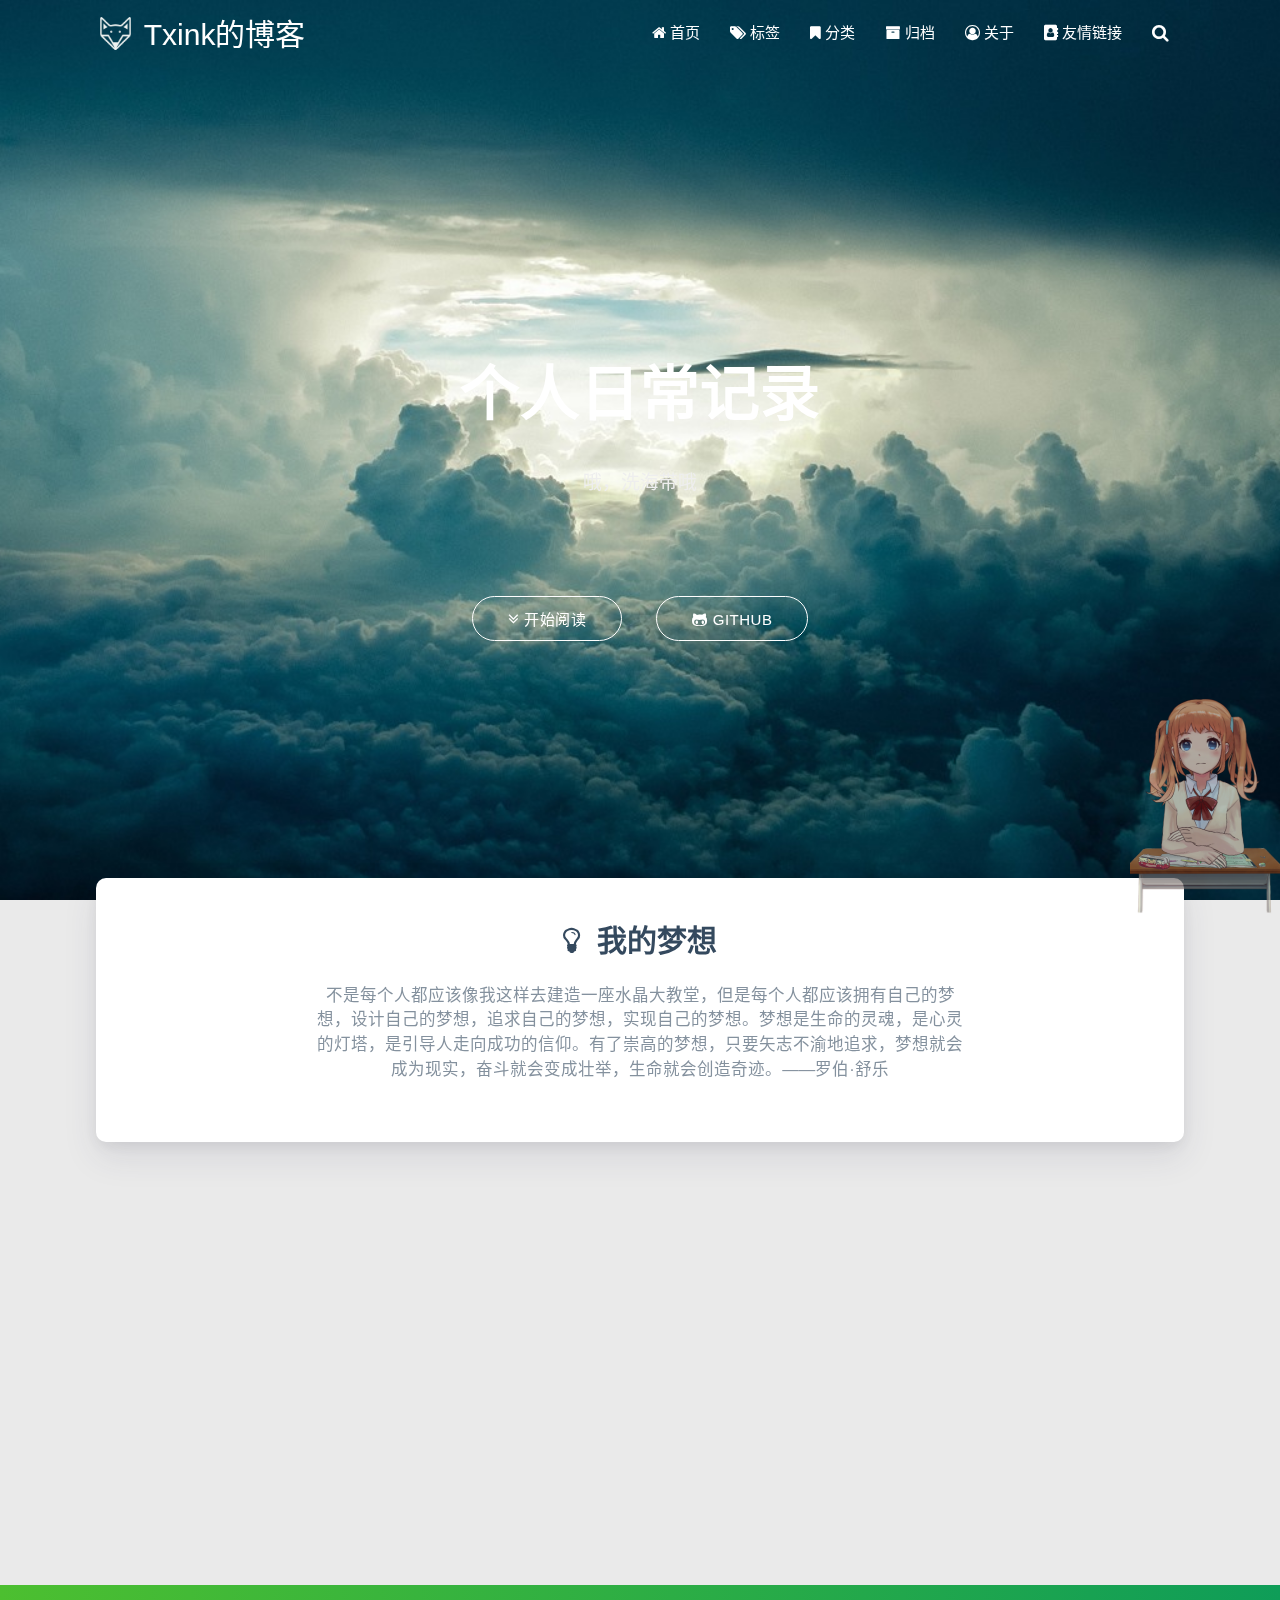
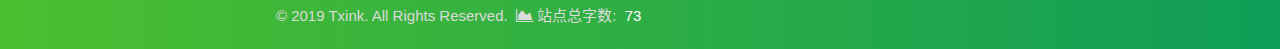
==== commit bf1d3c0f: "Site updated: 2019-09-08 16:32:27" ====
--- a/index.html
+++ b/index.html
@@ -4,8 +4,8 @@
 
 <head><meta name="generator" content="Hexo 3.9.0">
     <meta charset="utf-8">
-    <meta name="keywords" content="Hexo">
-    <meta name="description" content="Hexo">
+    <meta name="keywords" content="iOS">
+    <meta name="description" content="Txink的博客">
     <meta http-equiv="X-UA-Compatible" content="IE=edge">
     <meta name="viewport" content="width=device-width, initial-scale=1.0, user-scalable=no">
     <meta name="renderer" content="webkit|ie-stand|ie-comp">
@@ -13,7 +13,7 @@
     <meta name="format-detection" content="telephone=no">
     <meta name="apple-mobile-web-app-capable" content="yes">
     <meta name="apple-mobile-web-app-status-bar-style" content="black-translucent">
-    <title>Hexo</title>
+    <title>Txink的博客</title>
     <link rel="icon" type="image/png" href="/favicon.png">
 
     <link rel="stylesheet" type="text/css" href="/libs/awesome/css/font-awesome.min.css">
@@ -28,7 +28,8 @@
     </style>
 
     <script src="/libs/jquery/jquery-2.2.0.min.js"></script>
-</head>
+<link rel="stylesheet" href="/css/prism-tomorrow.css" type="text/css">
+<link rel="stylesheet" href="/css/prism-line-numbers.css" type="text/css"></head>
 
 
 <body>
@@ -41,7 +42,7 @@
                     
                     <img src="/medias/logo.png" class="logo-img" alt="LOGO">
                     
-                    <span class="logo-span">Hexo</span>
+                    <span class="logo-span">Txink的博客</span>
                 </a>
             </div>
             
@@ -116,10 +117,10 @@
         
         <img src="/medias/logo.png" class="logo-img circle responsive-img">
         
-        <div class="logo-name">Hexo</div>
+        <div class="logo-name">Txink的博客</div>
         <div class="logo-desc">
             
-            Never really desperate, only the lost of the soul.
+            哦，洗海带哦
             
         </div>
     </div>
@@ -310,13 +311,13 @@
         <div class="brand">
             <div class="title center-align">
                 
-                    subtitle
+                    个人日常记录
                 
             </div>
 
             <div class="description center-align">
                 
-                    This is your root _config.yml 'description' value.
+                    哦，洗海带哦
                 
             </div>
         </div>
@@ -333,7 +334,7 @@
                 </a>
 
                 
-                <a href="https://github.com/blinkfox/hexo-theme-matery" class="waves-effect waves-light btn" target="_blank">
+                <a href="https://github.com/txink" class="waves-effect waves-light btn" target="_blank">
                     <i class="fa fa-github-alt"></i>Github
                 </a>
                 
@@ -446,41 +447,6 @@
     <!-- 所有文章卡片 -->
     <article id="articles" class="container articles">
         <div class="row article-row">
-            
-            <div class="article col s12 m6 l4" data-aos="zoom-in">
-                <div class="card">
-                    <a href="/2019/09/08/Blog-test/">
-                        <div class="card-image">
-                            
-                            
-                            <img src="/medias/featureimages/0.jpg" class="responsive-img" alt="Blog test">
-                            
-                            <span class="card-title">Blog test</span>
-                        </div>
-                    </a>
-
-                    <div class="card-content article-content">
-                        <div class="summary block-with-text">
-                            
-                                
-                            
-                        </div>
-                        <div class="publish-info">
-                            <span class="publish-date">
-                                <i class="fa fa-clock-o fa-fw icon-date"></i>2019-09-08
-                            </span>
-                            <span class="publish-author">
-                                
-                                <i class="fa fa-user fa-fw"></i>
-                                txink
-                                
-                            </span>
-                        </div>
-                    </div>
-
-                    
-                </div>
-            </div>
             
             <div class="article col s12 m6 l4" data-aos="zoom-in">
                 <div class="card">
@@ -527,79 +493,75 @@
 <footer class="page-footer bg-color">
     <div class="container row center-align">
         <div class="col s12 m8 l8 copy-right">
-            本站由&nbsp;&copy;<a href="https://blinkfox.github.io/" target="_blank">Blinkfox</a>&nbsp;基于
-            <a href="https://hexo.io/" target="_blank">Hexo</a>&nbsp;的
-            <a href="https://github.com/blinkfox/hexo-theme-matery" target="_blank">Matery</a>&nbsp;主题搭建
+            &copy; 2019 Txink. All Rights Reserved.
+
+            
+            &nbsp;<i class="fa fa-area-chart"></i>&nbsp;站点总字数:&nbsp;
+            <span class="white-color">73</span>
+            
+
             <br>
-            
-            
-            
-            
-            
-            <span id="busuanzi_container_site_pv">
-                |&nbsp;<i class="fa fa-eye"></i>&nbsp;总访问量:&nbsp;<span id="busuanzi_value_site_pv"
-                    class="white-color"></span>&nbsp;次
-            </span>
-            
-            
-            <span id="busuanzi_container_site_uv">
-                |&nbsp;<i class="fa fa-users"></i>&nbsp;总访问人数:&nbsp;<span id="busuanzi_value_site_uv"
-                    class="white-color"></span>&nbsp;人
-            </span>
-            <br>
-            <span id="timeDate">载入天数...</span><span id="times">载入时分秒...</span>
-            <script>
-                var now = new Date();
-
-                function createtime() {
-                    var grt = new Date("06/28/2019 00:00:00");
-                    now.setTime(now.getTime() + 250);
-                    days = (now - grt) / 1000 / 60 / 60 / 24;
-                    dnum = Math.floor(days);
-                    hours = (now - grt) / 1000 / 60 / 60 - (24 * dnum);
-                    hnum = Math.floor(hours);
-                    if (String(hnum).length == 1) {
-                        hnum = "0" + hnum;
-                    }
-                    minutes = (now - grt) / 1000 / 60 - (24 * 60 * dnum) - (60 * hnum);
-                    mnum = Math.floor(minutes);
-                    if (String(mnum).length == 1) {
-                        mnum = "0" + mnum;
-                    }
-                    seconds = (now - grt) / 1000 - (24 * 60 * 60 * dnum) - (60 * 60 * hnum) - (60 * mnum);
-                    snum = Math.round(seconds);
-                    if (String(snum).length == 1) {
-                        snum = "0" + snum;
-                    }
-                    document.getElementById("timeDate").innerHTML = "本站已安全运行 " + dnum + " 天 ";
-                    document.getElementById("times").innerHTML = hnum + " 小时 " + mnum + " 分 " + snum + " 秒";
-                }
-                setInterval("createtime()", 250);
-            </script>
-            
-            
-        </div>
-        <div class="col s12 m4 l4 social-link social-statis">
-
-
-
-
-
-
-
-
-
-
-
-
-
-
-</div>
+           
+        </div>
     </div>
 </footer>
 
 <div class="progress-bar"></div>
 
+<!-- 不蒜子计数初始值纠正 -->
+<script>
+    $(document).ready(function () {
+        var int = setInterval(fixCount, 50);
+        var pvcountOffset = 80000;
+        var uvcountOffset = 20000;
+        function fixCount() {
+            if (document.getElementById("busuanzi_container_site_pv").style.display != "none") {
+                $("#busuanzi_value_site_pv").html(parseInt($("#busuanzi_value_site_pv").html()) + pvcountOffset);
+                clearInterval(int);
+            }
+            if ($("#busuanzi_container_site_pv").css("display") != "none") {
+                $("#busuanzi_value_site_uv").html(parseInt($("#busuanzi_value_site_uv").html()) + uvcountOffset); // 加上初始数据 
+                clearInterval(int);
+            }
+        }
+    });
+</script>
+
+<script language=javascript>
+    function siteTime() {
+        window.setTimeout("siteTime()", 1000);
+        var seconds = 1000;
+        var minutes = seconds * 60;
+        var hours = minutes * 60;
+        var days = hours * 24;
+        var years = days * 365;
+        var today = new Date();
+        var todayYear = today.getFullYear();
+        var todayMonth = today.getMonth() + 1;
+        var todayDate = today.getDate();
+        var todayHour = today.getHours();
+        var todayMinute = today.getMinutes();
+        var todaySecond = today.getSeconds();
+        /* Date.UTC() -- 返回date对象距世界标准时间(UTC)1970年1月1日午夜之间的毫秒数(时间戳)
+        year - 作为date对象的年份，为4位年份值
+        month - 0-11之间的整数，做为date对象的月份
+        day - 1-31之间的整数，做为date对象的天数
+        hours - 0(午夜24点)-23之间的整数，做为date对象的小时数
+        minutes - 0-59之间的整数，做为date对象的分钟数
+        seconds - 0-59之间的整数，做为date对象的秒数
+        microseconds - 0-999之间的整数，做为date对象的毫秒数 */
+        var t1 = Date.UTC(2017, 09, 11, 00, 00, 00); //北京时间2018-2-13 00:00:00
+        var t2 = Date.UTC(todayYear, todayMonth, todayDate, todayHour, todayMinute, todaySecond);
+        var diff = t2 - t1;
+        var diffYears = Math.floor(diff / years);
+        var diffDays = Math.floor((diff / days) - diffYears * 365);
+        var diffHours = Math.floor((diff - (diffYears * 365 + diffDays) * days) / hours);
+        var diffMinutes = Math.floor((diff - (diffYears * 365 + diffDays) * days - diffHours * hours) / minutes);
+        var diffSeconds = Math.floor((diff - (diffYears * 365 + diffDays) * days - diffHours * hours - diffMinutes * minutes) / seconds);
+        document.getElementById("sitetime").innerHTML = "本站已运行 " + diffYears + " 年 " + diffDays + " 天 " + diffHours + " 小时 " + diffMinutes + " 分钟 " + diffSeconds + " 秒";
+    }/*因为建站时间还没有一年，就将之注释掉了。需要的可以取消*/
+    siteTime();
+</script>
 
 <!-- 搜索遮罩框 -->
 <div id="searchModal" class="modal">
@@ -644,5 +606,5 @@
     <script async src="/libs/others/busuanzi.pure.mini.js"></script>
 
 
-</body>
+<script src="/live2dw/lib/L2Dwidget.min.js?094cbace49a39548bed64abff5988b05"></script><script>L2Dwidget.init({"pluginRootPath":"live2dw/","pluginJsPath":"lib/","pluginModelPath":"assets/","tagMode":false,"log":false,"model":{"jsonPath":"/live2dw/assets/shizuku.model.json"},"display":{"position":"right","width":150,"height":300},"mobile":{"show":true},"react":{"opacity":0.7}});</script></body>
 </html>--- a/css/prism-tomorrow.css
+++ b/css/prism-tomorrow.css
@@ -0,0 +1,122 @@
+/**
+ * prism.js tomorrow night eighties for JavaScript, CoffeeScript, CSS and HTML
+ * Based on https://github.com/chriskempson/tomorrow-theme
+ * @author Rose Pritchard
+ */
+
+code[class*="language-"],
+pre[class*="language-"] {
+	color: #ccc;
+	background: none;
+	font-family: Consolas, Monaco, 'Andale Mono', 'Ubuntu Mono', monospace;
+	font-size: 1em;
+	text-align: left;
+	white-space: pre;
+	word-spacing: normal;
+	word-break: normal;
+	word-wrap: normal;
+	line-height: 1.5;
+
+	-moz-tab-size: 4;
+	-o-tab-size: 4;
+	tab-size: 4;
+
+	-webkit-hyphens: none;
+	-moz-hyphens: none;
+	-ms-hyphens: none;
+	hyphens: none;
+
+}
+
+/* Code blocks */
+pre[class*="language-"] {
+	padding: 1em;
+	margin: .5em 0;
+	overflow: auto;
+}
+
+:not(pre) > code[class*="language-"],
+pre[class*="language-"] {
+	background: #2d2d2d;
+}
+
+/* Inline code */
+:not(pre) > code[class*="language-"] {
+	padding: .1em;
+	border-radius: .3em;
+	white-space: normal;
+}
+
+.token.comment,
+.token.block-comment,
+.token.prolog,
+.token.doctype,
+.token.cdata {
+	color: #999;
+}
+
+.token.punctuation {
+	color: #ccc;
+}
+
+.token.tag,
+.token.attr-name,
+.token.namespace,
+.token.deleted {
+	color: #e2777a;
+}
+
+.token.function-name {
+	color: #6196cc;
+}
+
+.token.boolean,
+.token.number,
+.token.function {
+	color: #f08d49;
+}
+
+.token.property,
+.token.class-name,
+.token.constant,
+.token.symbol {
+	color: #f8c555;
+}
+
+.token.selector,
+.token.important,
+.token.atrule,
+.token.keyword,
+.token.builtin {
+	color: #cc99cd;
+}
+
+.token.string,
+.token.char,
+.token.attr-value,
+.token.regex,
+.token.variable {
+	color: #7ec699;
+}
+
+.token.operator,
+.token.entity,
+.token.url {
+	color: #67cdcc;
+}
+
+.token.important,
+.token.bold {
+	font-weight: bold;
+}
+.token.italic {
+	font-style: italic;
+}
+
+.token.entity {
+	cursor: help;
+}
+
+.token.inserted {
+	color: green;
+}
--- a/css/prism-line-numbers.css
+++ b/css/prism-line-numbers.css
@@ -0,0 +1,41 @@
+pre[class*="language-"].line-numbers {
+	position: relative;
+	padding-left: 3.8em;
+	counter-reset: linenumber;
+}
+
+pre[class*="language-"].line-numbers > code {
+	position: relative;
+	white-space: inherit;
+}
+
+.line-numbers .line-numbers-rows {
+	position: absolute;
+	pointer-events: none;
+	top: 0;
+	font-size: 100%;
+	left: -3.8em;
+	width: 3em; /* works for line-numbers below 1000 lines */
+	letter-spacing: -1px;
+	border-right: 1px solid #999;
+
+	-webkit-user-select: none;
+	-moz-user-select: none;
+	-ms-user-select: none;
+	user-select: none;
+
+}
+
+	.line-numbers-rows > span {
+		pointer-events: none;
+		display: block;
+		counter-increment: linenumber;
+	}
+
+		.line-numbers-rows > span:before {
+			content: counter(linenumber);
+			color: #999;
+			display: block;
+			padding-right: 0.8em;
+			text-align: right;
+		}
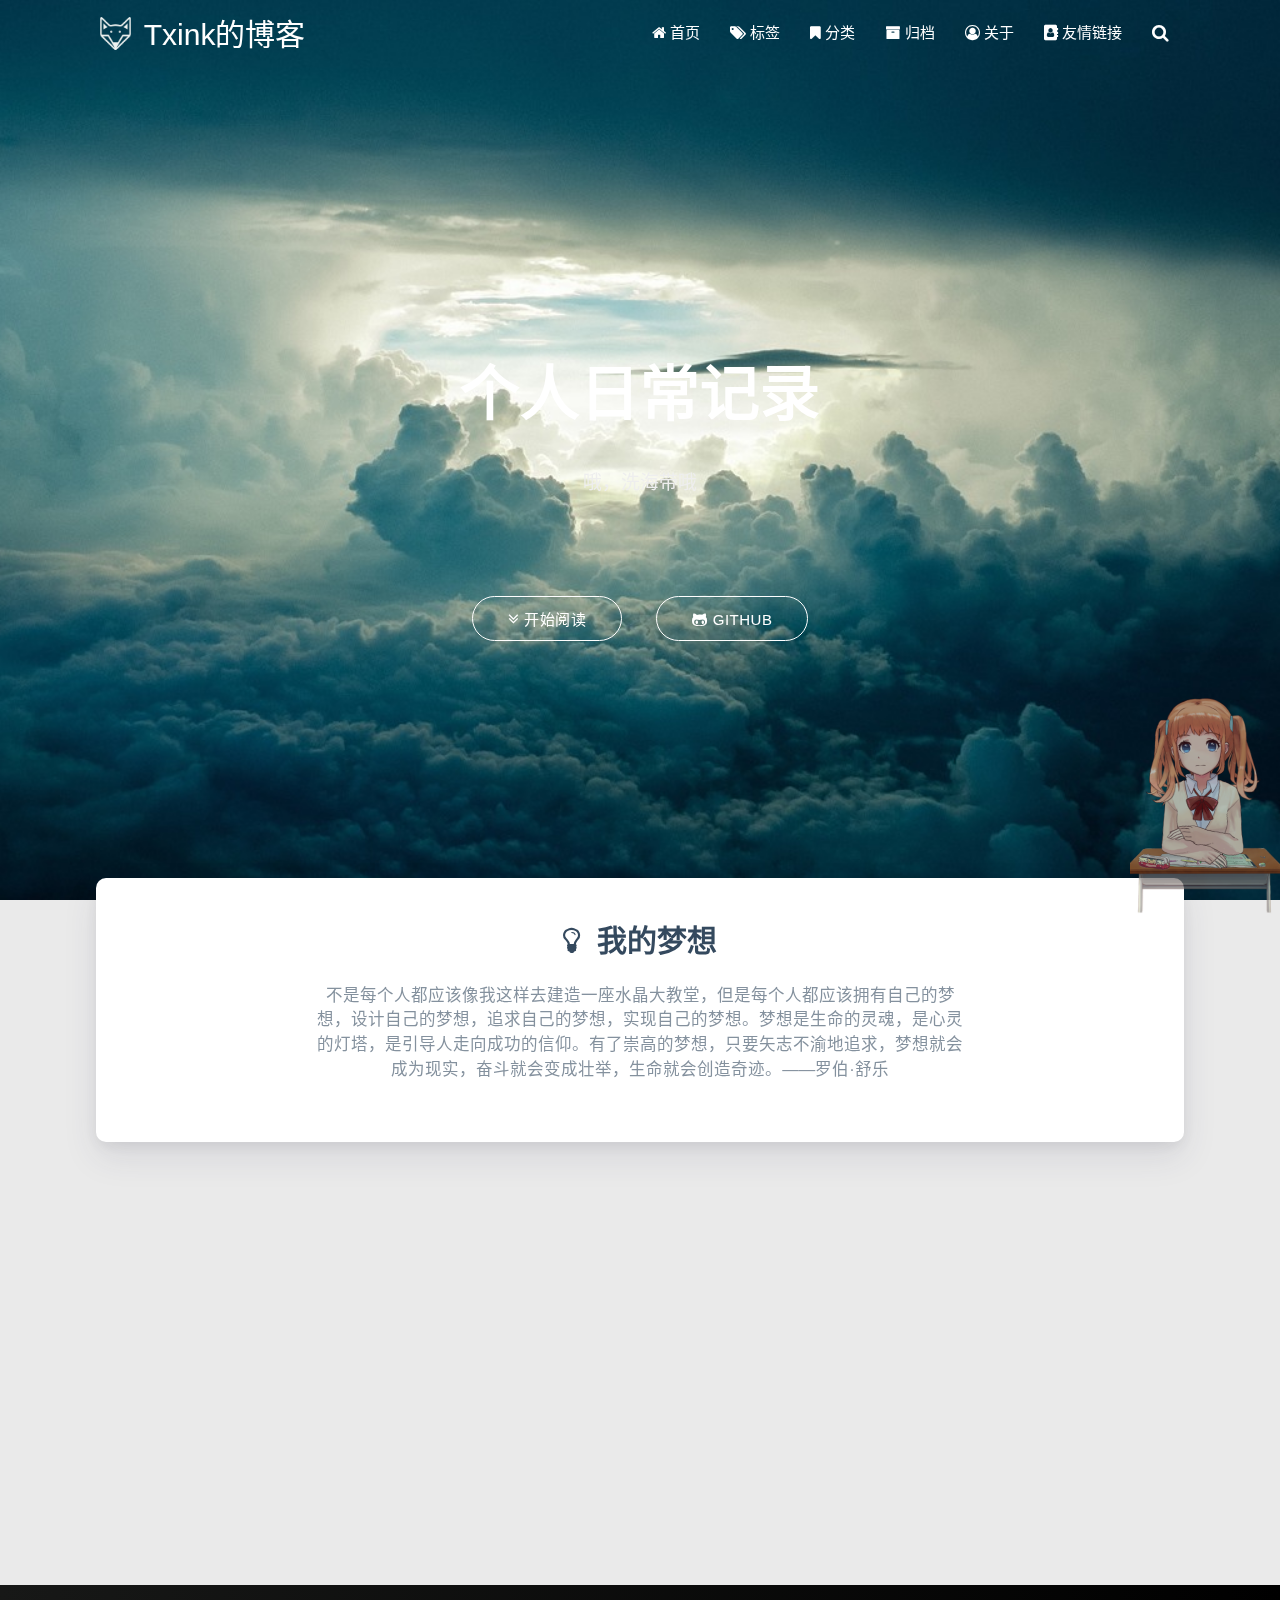
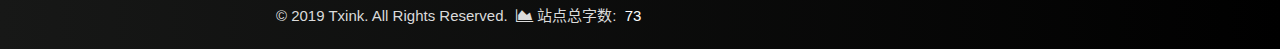
==== commit 909156b2: "Site updated: 2019-09-08 16:49:07" ====
--- a/index.html
+++ b/index.html
@@ -186,7 +186,7 @@
         
         <li><div class="divider"></div></li>
         <li>
-            <a href="https://github.com/blinkfox/hexo-theme-matery" class="waves-effect waves-light" target="_blank">
+            <a href="https://github.com/txink" class="waves-effect waves-light" target="_blank">
                 <i class="fa fa-github-square fa-fw"></i>Fork Me
             </a>
         </li>
@@ -242,7 +242,7 @@
     }
 </style>
 
-<a href="https://github.com/blinkfox/hexo-theme-matery" class="github-corner tooltipped hide-on-med-and-down" target="_blank"
+<a href="https://github.com/txink" class="github-corner tooltipped hide-on-med-and-down" target="_blank"
    data-tooltip="Fork Me" data-position="left" data-delay="50">
     <svg viewBox="0 0 250 250" aria-hidden="true">
         <path d="M0,0 L115,115 L130,115 L142,142 L250,250 L250,0 Z"></path>
--- a/css/matery.css
+++ b/css/matery.css
@@ -163,7 +163,7 @@
 }
 
 .bg-color {
-    background-image: linear-gradient(to right, #4cbf30 0%, #0f9d58 100%);
+    background-image: linear-gradient(to right, #171817 0%, #000000 100%);
 }
 
 .text-color {
